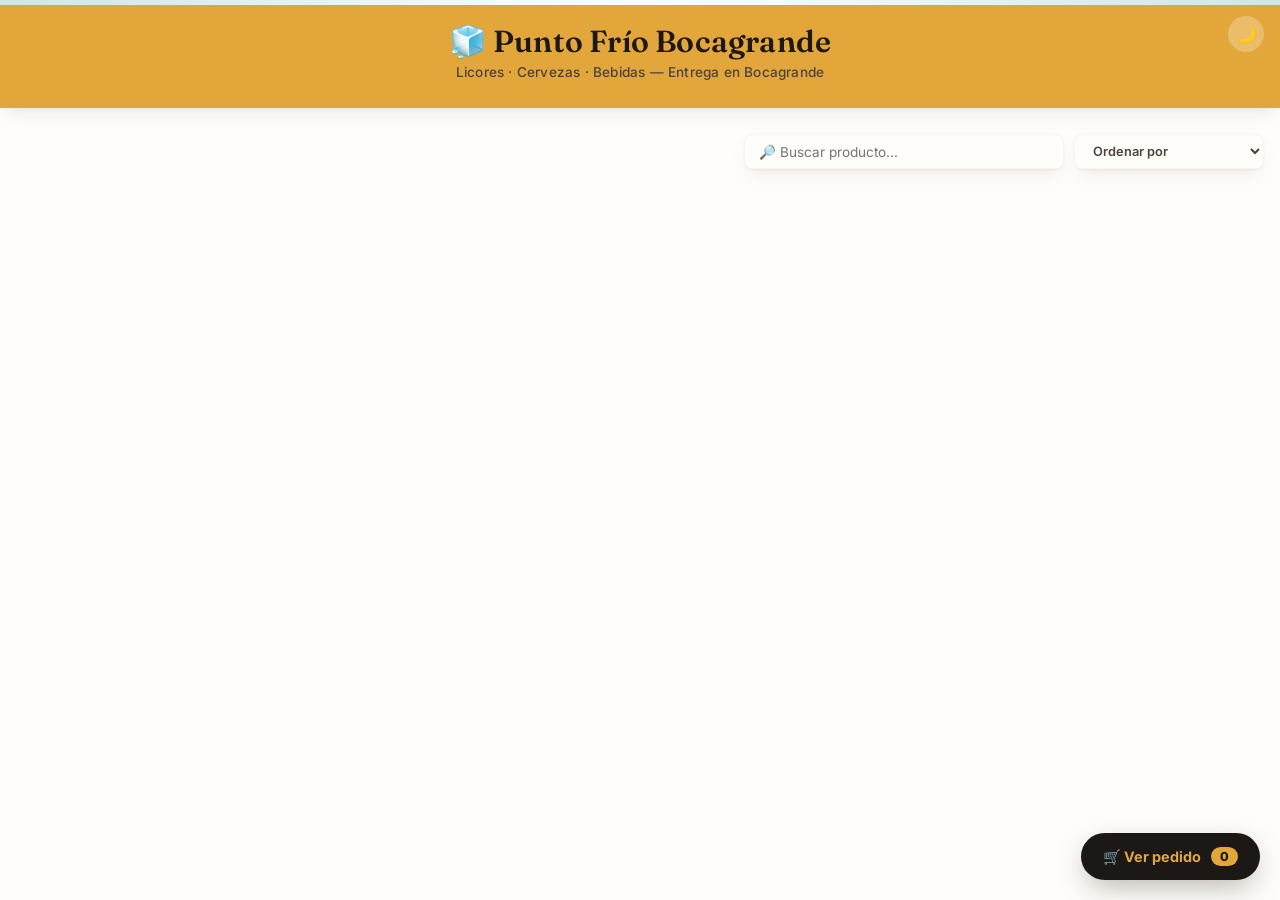
==== index.html @ 254f353a "Enhance pricing calculations for product modes Updated pricing logic to include 'sixpack' mode and a" ====
<!DOCTYPE html>
<html lang="es">
<head>
<meta charset="UTF-8" />
<meta name="viewport" content="width=device-width, initial-scale=1.0" />
<title>Punto Frío Bocagrande — Licores, Cervezas y Bebidas</title>
<link rel="stylesheet" href="css/styles.css" />
<link rel="preconnect" href="https://fonts.googleapis.com">
<link rel="preconnect" href="https://fonts.gstatic.com" crossorigin>
<link href="https://fonts.googleapis.com/css2?family=Fraunces:opsz,wght@9..144,500;9..144,600;9..144,700&family=Inter:wght@400;500;600;700;800&display=swap" rel="stylesheet">
</head>
<body>

<header class="header">
  <button id="btn-tema" class="btn-tema" title="Cambiar a modo oscuro">🌙</button>
  <h1>🧊 Punto Frío Bocagrande</h1>
  <p>Licores · Cervezas · Bebidas — Entrega en Bocagrande</p>
</header>

<div id="banner-tienda" class="banner-tienda oculto-banner"></div>

<nav class="filtros" id="filtros"></nav>

<div class="toolbar-tienda">
  <input type="text" id="buscador-productos" class="buscador-productos" placeholder="🔎 Buscar producto..." />
  <select id="selector-orden">
    <option value="default">Ordenar por</option>
    <option value="precio-asc">Precio: menor a mayor</option>
    <option value="precio-desc">Precio: mayor a menor</option>
  </select>
</div>

<main class="grid-productos" id="grid-productos">
  <!-- Las tarjetas de producto se renderizan aquí en tiempo real -->
</main>

<!-- Botón flotante del carrito -->
<div class="carrito-flotante" id="btn-carrito">
  🛒 Ver pedido
  <span class="badge" id="badge-carrito">0</span>
</div>

<!-- Modal del carrito / checkout -->
<div class="modal-overlay" id="modal-overlay">
  <div class="modal-carrito">
    <button class="btn-cerrar-modal" id="btn-cerrar-modal">✕</button>
    <h2>Tu pedido 🧊</h2>

    <div id="lista-carrito"></div>
    <div class="total-carrito" id="total-carrito">Total: $ 0</div>

    <form class="form-cliente" id="form-cliente">
      <input type="text" id="cliente-nombre" placeholder="Nombre completo" required />
      <input type="text" id="cliente-cedula" placeholder="Cédula o NIT (opcional, recomendado para factura electrónica)" />
      <input type="email" id="cliente-correo" placeholder="Correo electrónico (opcional, recomendado para factura electrónica)" />

      <div class="campo-direccion">
        <input type="text" id="cliente-direccion" placeholder="Dirección / Hotel en Bocagrande" required />
        <button type="button" id="btn-compartir-ubicacion" class="btn-ubicacion">📍 Usar mi ubicación (Google Maps)</button>
        <small id="nota-ubicacion" class="nota-ubicacion"></small>
        <input type="hidden" id="cliente-ubicacion-link" />
      </div>

      <input type="tel" id="cliente-telefono" placeholder="Teléfono (opcional)" />
      <button type="submit" class="btn-whatsapp">📲 Enviar pedido por WhatsApp</button>
    </form>
  </div>
</div>

<!-- Visor de fotos en grande (lightbox) -->
<div class="lightbox-overlay" id="lightbox-overlay">
  <button class="btn-cerrar-lightbox" id="btn-cerrar-lightbox">✕</button>
  <button class="lightbox-nav lightbox-prev" id="lightbox-prev">‹</button>
  <img id="lightbox-img" src="" alt="Foto del producto" />
  <button class="lightbox-nav lightbox-next" id="lightbox-next">›</button>
  <div class="lightbox-dots" id="lightbox-dots"></div>
</div>

<!-- Modal de detalle de producto: fotos + todos los precios/diferencias -->
<div class="modal-overlay-detalle" id="modal-detalle-overlay">
  <div class="modal-detalle-caja">
    <button class="btn-cerrar-modal-detalle" id="btn-cerrar-detalle">✕</button>
    <div id="detalle-producto-contenido"></div>
  </div>
</div>

<script type="module">
import {
  db,
  collection,
  doc,
  onSnapshot,
  generarLinkWhatsApp
} from "./js/theme.js";

/* ⚠️ Reemplaza con el número de WhatsApp real del negocio (formato internacional sin +) */
const NUMERO_WHATSAPP_NEGOCIO = "573177975567";

/* ---------- MODO OSCURO ---------- */
const btnTema = document.getElementById("btn-tema");
function aplicarTema(tema) {
  document.documentElement.setAttribute("data-tema", tema);
  btnTema.textContent = tema === "oscuro" ? "☀️" : "🌙";
  btnTema.title = tema === "oscuro" ? "Cambiar a modo claro" : "Cambiar a modo oscuro";
  localStorage.setItem("pf-tema", tema);
}
aplicarTema(localStorage.getItem("pf-tema") || "claro");
btnTema.addEventListener("click", () => {
  const actual = document.documentElement.getAttribute("data-tema");
  aplicarTema(actual === "oscuro" ? "claro" : "oscuro");
});

const CATEGORIAS = ["Todos", "Licores", "Cervezas Nacionales", "Importadas", "Bebidas", "Hielo"];

let productos = [];       // Cache local de productos desde Firestore
let categoriaActiva = "Todos";
let ordenActivo = "default";
let textoBusqueda = "";
let carrito = [];         // [{key, id, nombre, precio, cantidad, conEnvase}]
let envaseSeleccionado = {}; // { [productoId]: boolean } — elección del cliente antes de agregar
let modoVentaSeleccionado = {}; // { [productoId]: "caja" | "suelta" } — solo aplica si permiteVentaSuelta y mostrarSueltaEnTienda
let imagenActiva = {};       // { [productoId]: indice de la foto que se está mostrando }

const gridEl = document.getElementById("grid-productos");
const filtrosEl = document.getElementById("filtros");
const selectorOrdenEl = document.getElementById("selector-orden");
const buscadorEl = document.getElementById("buscador-productos");
const badgeEl = document.getElementById("badge-carrito");
const modalOverlay = document.getElementById("modal-overlay");
const listaCarritoEl = document.getElementById("lista-carrito");
const totalCarritoEl = document.getElementById("total-carrito");

selectorOrdenEl.addEventListener("change", (e) => {
  ordenActivo = e.target.value;
  renderProductos();
});

let timeoutBusqueda = null;
buscadorEl.addEventListener("input", (e) => {
  clearTimeout(timeoutBusqueda);
  const valor = e.target.value;
  timeoutBusqueda = setTimeout(() => {
    textoBusqueda = valor.trim().toLowerCase();
    renderProductos();
  }, 200);
});

function imagenesDe(p) {
  if (Array.isArray(p.imagenes) && p.imagenes.length) return p.imagenes;
  if (p.imagen) return [p.imagen];
  return [];
}

/**
 * Calcula toda la info de precio para un producto según el modo (caja/sixpack/suelta).
 * El envase solo aplica comprando la caja completa (nunca por six pack ni por unidad suelta).
 */
function calcularPrecioInfo(p, modo) {
  const esCajaProducto = !!p.manejaCaja;
  const modoReal = esCajaProducto ? modo || "caja" : "caja";
  const envaseAplica = !!p.manejaEnvase && modoReal === "caja";

  let precioSin, precioCon;
  if (modoReal === "sixpack") {
    precioSin = Number(p.precioSixpack ?? p.precio) || 0;
    precioCon = precioSin;
  } else if (modoReal === "suelta") {
    precioSin = Number(p.precioUnidadSuelta ?? p.precio) || 0;
    precioCon = precioSin;
  } else {
    precioSin = Number(p.precio) || 0;
    precioCon = envaseAplica ? Number(p.precioConEnvase ?? p.precio) || 0 : precioSin;
  }

  return { modo: modoReal, envaseAplica, precioSin, precioCon };
}

/* ---------- LIGHTBOX (visor de fotos en grande) ---------- */
const lightboxOverlay = document.getElementById("lightbox-overlay");
const lightboxImg = document.getElementById("lightbox-img");
const lightboxDots = document.getElementById("lightbox-dots");
let lightboxImagenes = [];
let lightboxIndex = 0;

function abrirLightbox(imgs, indiceInicial) {
  lightboxImagenes = imgs;
  lightboxIndex = indiceInicial || 0;
  renderLightbox();
  lightboxOverlay.classList.add("abierto");
}

function renderLightbox() {
  lightboxImg.src = lightboxImagenes[lightboxIndex];
  const mostrarNav = lightboxImagenes.length > 1;
  document.getElementById("lightbox-prev").style.display = mostrarNav ? "flex" : "none";
  document.getElementById("lightbox-next").style.display = mostrarNav ? "flex" : "none";
  lightboxDots.innerHTML = mostrarNav
    ? lightboxImagenes
        .map((_, i) => `<span class="dot ${i === lightboxIndex ? "activo" : ""}" data-idx="${i}"></span>`)
        .join("")
    : "";
  lightboxDots.querySelectorAll(".dot").forEach((dot) => {
    dot.addEventListener("click", () => {
      lightboxIndex = Number(dot.dataset.idx);
      renderLightbox();
    });
  });
}

document.getElementById("btn-cerrar-lightbox").addEventListener("click", () => {
  lightboxOverlay.classList.remove("abierto");
});
lightboxOverlay.addEventListener("click", (e) => {
  if (e.target === lightboxOverlay) lightboxOverlay.classList.remove("abierto");
});
document.getElementById("lightbox-prev").addEventListener("click", (e) => {
  e.stopPropagation();
  lightboxIndex = (lightboxIndex - 1 + lightboxImagenes.length) % lightboxImagenes.length;
  renderLightbox();
});
document.getElementById("lightbox-next").addEventListener("click", (e) => {
  e.stopPropagation();
  lightboxIndex = (lightboxIndex + 1) % lightboxImagenes.length;
  renderLightbox();
});
document.addEventListener("keydown", (e) => {
  if (!lightboxOverlay.classList.contains("abierto")) return;
  if (e.key === "Escape") lightboxOverlay.classList.remove("abierto");
  if (e.key === "ArrowLeft") document.getElementById("lightbox-prev").click();
  if (e.key === "ArrowRight") document.getElementById("lightbox-next").click();
});

// Delegado: clic en la imagen de un producto abre el detalle completo (fotos + precios)
gridEl.addEventListener("click", (e) => {
  if (e.target.classList.contains("dot")) return; // los puntos ya cambian de foto por su cuenta
  const wrap = e.target.closest(".imagen-wrap");
  if (!wrap) return;
  abrirDetalleProducto(wrap.dataset.id);
});

/* ---------- RENDER DE FILTROS ---------- */
function renderFiltros() {
  filtrosEl.innerHTML = CATEGORIAS.map(
    (cat) => `<button class="filtro-btn ${cat === categoriaActiva ? "activo" : ""}" data-cat="${cat}">${cat}</button>`
  ).join("");

  filtrosEl.querySelectorAll(".filtro-btn").forEach((btn) => {
    btn.addEventListener("click", () => {
      categoriaActiva = btn.dataset.cat;
      renderFiltros();
      renderProductos();
    });
  });
}

/* ---------- RENDER DE PRODUCTOS (reactivo) ---------- */
function renderProductos() {
  let lista = productos.filter((p) => p.visibleEnTienda !== false);

  if (categoriaActiva !== "Todos") {
    lista = lista.filter((p) => p.categoria === categoriaActiva);
  }

  if (textoBusqueda) {
    lista = lista.filter((p) => (p.nombre || "").toLowerCase().includes(textoBusqueda));
  }

  if (ordenActivo === "precio-asc") {
    lista = [...lista].sort((a, b) => Number(a.precio) - Number(b.precio));
  } else if (ordenActivo === "precio-desc") {
    lista = [...lista].sort((a, b) => Number(b.precio) - Number(a.precio));
  }

  if (lista.length === 0) {
    gridEl.innerHTML = `<p style="grid-column:1/-1;text-align:center;color:#999;padding:30px;">No hay productos en esta categoría.</p>`;
    return;
  }

  gridEl.innerHTML = lista
    .map((p) => {
      const stockUnidades = Number(p.stock) || 0;
      const agotadoTotal = stockUnidades <= 0;
      const conEnvase = !!envaseSeleccionado[p.id];

      const esCajaProducto = !!p.manejaCaja;
      const unidadesPorCaja = Number(p.unidadesPorCaja) || 1;
      const permiteSixpackTienda = esCajaProducto && !!p.manejaSixpack && !!p.mostrarSixpackEnTienda;
      const permiteSueltaTienda = esCajaProducto && !!p.permiteVentaSuelta && !!p.mostrarSueltaEnTienda;
      const opcionesModo = esCajaProducto
        ? [
            { valor: "caja", etiqueta: `Caja completa (${unidadesPorCaja} uds)`, precio: p.precio, factor: unidadesPorCaja },
            permiteSixpackTienda ? { valor: "sixpack", etiqueta: `Six pack (${p.unidadesPorSixpack} uds)`, precio: p.precioSixpack, factor: Number(p.unidadesPorSixpack) || 1 } : null,
            permiteSueltaTienda ? { valor: "suelta", etiqueta: "Unidad suelta", precio: p.precioUnidadSuelta, factor: 1 } : null
          ].filter(Boolean)
        : [];
      const modoActual = esCajaProducto ? (modoVentaSeleccionado[p.id] || "caja") : "caja";
      const factorModoActual = esCajaProducto ? (opcionesModo.find((o) => o.valor === modoActual) || opcionesModo[0]).factor : 1;

      const infoPrecio = calcularPrecioInfo(p, modoActual);
      const precioMostrado = conEnvase ? infoPrecio.precioCon : infoPrecio.precioSin;

      const disponibleModoActual = esCajaProducto ? Math.floor(stockUnidades / factorModoActual) : stockUnidades;
      const sinStockModoActual = disponibleModoActual <= 0 || !tiendaAbierta;

      let stockTexto;
      if (esCajaProducto) {
        const unidadEtiqueta = modoActual === "caja" ? "caja(s)" : modoActual === "sixpack" ? "six(es)" : "unidad(es)";
        stockTexto = disponibleModoActual > 0 ? `Disponibles: ${disponibleModoActual} ${unidadEtiqueta}` : "Sin stock en este modo";
      } else {
        stockTexto = agotadoTotal ? "Sin stock" : `Disponibles: ${p.stock}`;
      }

      const imgs = imagenesDe(p);
      const idxActivo = (imagenActiva[p.id] || 0) % Math.max(imgs.length, 1);
      const imgSrc = imgs.length ? imgs[idxActivo] : "https://placehold.co/300x200/FFF3CD/999999?text=Sin+imagen";

      return `
      <div class="card-producto">
        <div class="imagen-wrap" data-id="${p.id}">
          <img src="${imgSrc}" alt="${p.nombre}" loading="lazy" />
          ${agotadoTotal ? `<span class="badge-agotado">Agotado</span>` : ""}
          ${
            imgs.length > 1
              ? `<div class="galeria-dots">${imgs
                  .map((_, i) => `<span class="dot ${i === idxActivo ? "activo" : ""}" data-idx="${i}"></span>`)
                  .join("")}</div>`
              : ""
          }
        </div>
        <div class="info">
          ${p.mostrarCategoria !== false ? `<span class="categoria">${p.categoria || ""}</span>` : ""}
          <span class="nombre">${p.nombre}</span>
          <span class="precio">${formatCOPLocal(precioMostrado)}</span>
          ${
            opcionesModo.length > 1
              ? `<div class="selector-modo-venta" data-id="${p.id}">
                   ${opcionesModo.map((op) => `<label><input type="radio" name="modo-${p.id}" value="${op.valor}" ${modoActual === op.valor ? "checked" : ""} /> ${op.etiqueta} — ${formatCOPLocal(op.precio)}</label>`).join("")}
                 </div>`
              : (esCajaProducto ? `<span class="categoria" style="color:#1565C0;">Caja x${unidadesPorCaja}</span>` : "")
          }
          ${
            infoPrecio.envaseAplica
              ? `<div class="selector-envase" data-id="${p.id}">
                   <label><input type="radio" name="envase-${p.id}" value="con" ${conEnvase ? "checked" : ""} /> Traigo envase — ${formatCOPLocal(infoPrecio.precioCon)}</label>
                   <label><input type="radio" name="envase-${p.id}" value="sin" ${!conEnvase ? "checked" : ""} /> Sin envase — ${formatCOPLocal(infoPrecio.precioSin)} <span class="nota-envase">(+${formatCOPLocal(Math.max(0, infoPrecio.precioSin - infoPrecio.precioCon))})</span></label>
                 </div>`
              : ""
          }
          <span class="stock-info">${stockTexto}</span>
          <button class="btn-agregar ${sinStockModoActual ? "agotado" : ""}" data-id="${p.id}" ${sinStockModoActual ? "disabled" : ""}>
            ${!tiendaAbierta ? "Cerrado" : sinStockModoActual ? "Agotado" : "Agregar"}
          </button>
        </div>
      </div>`;
    })
    .join("");

  gridEl.querySelectorAll(".imagen-wrap .dot").forEach((dot) => {
    dot.addEventListener("click", (e) => {
      e.stopPropagation();
      const id = dot.closest(".imagen-wrap").dataset.id;
      imagenActiva[id] = Number(dot.dataset.idx);
      renderProductos();
    });
  });

  gridEl.querySelectorAll(".selector-envase").forEach((sel) => {
    sel.querySelectorAll("input[type=radio]").forEach((radio) => {
      radio.addEventListener("change", (e) => {
        envaseSeleccionado[sel.dataset.id] = e.target.value === "con";
        renderProductos();
      });
    });
  });

  gridEl.querySelectorAll(".selector-modo-venta").forEach((sel) => {
    sel.querySelectorAll("input[type=radio]").forEach((radio) => {
      radio.addEventListener("change", (e) => {
        modoVentaSeleccionado[sel.dataset.id] = e.target.value;
        renderProductos();
      });
    });
  });

  gridEl.querySelectorAll(".btn-agregar:not(.agotado)").forEach((btn) => {
    btn.addEventListener("click", () => agregarAlCarrito(btn.dataset.id));
  });
}

function formatCOPLocal(v) {
  return "$ " + (Number(v) || 0).toLocaleString("es-CO");
}

/* ---------- MODAL DE DETALLE DE PRODUCTO ---------- */
const modalDetalleOverlay = document.getElementById("modal-detalle-overlay");
const detalleContenidoEl = document.getElementById("detalle-producto-contenido");

function abrirDetalleProducto(id) {
  renderDetalleProducto(id);
  modalDetalleOverlay.classList.add("abierto");
}

function renderDetalleProducto(id) {
  const p = productos.find((x) => x.id === id);
  if (!p) {
    modalDetalleOverlay.classList.remove("abierto");
    return;
  }

  const stockUnidades = Number(p.stock) || 0;
  const agotadoTotal = stockUnidades <= 0;
  const conEnvase = !!envaseSeleccionado[id];

  const esCajaProducto = !!p.manejaCaja;
  const unidadesPorCaja = Number(p.unidadesPorCaja) || 1;
  const permiteSixpackTienda = esCajaProducto && !!p.manejaSixpack && !!p.mostrarSixpackEnTienda;
  const permiteSueltaTienda = esCajaProducto && !!p.permiteVentaSuelta && !!p.mostrarSueltaEnTienda;
  const opcionesModo = esCajaProducto
    ? [
        { valor: "caja", etiqueta: `Caja completa (${unidadesPorCaja} uds)`, factor: unidadesPorCaja },
        permiteSixpackTienda ? { valor: "sixpack", etiqueta: `Six pack (${p.unidadesPorSixpack} uds)`, factor: Number(p.unidadesPorSixpack) || 1 } : null,
        permiteSueltaTienda ? { valor: "suelta", etiqueta: "Unidad suelta", factor: 1 } : null
      ].filter(Boolean)
    : [];
  const modoActual = esCajaProducto ? (modoVentaSeleccionado[id] || "caja") : "caja";
  const factorModoActual = esCajaProducto ? (opcionesModo.find((o) => o.valor === modoActual) || opcionesModo[0]).factor : 1;

  const infoPrecio = calcularPrecioInfo(p, modoActual);
  const precioMostrado = conEnvase ? infoPrecio.precioCon : infoPrecio.precioSin;

  const disponibleModoActual = esCajaProducto ? Math.floor(stockUnidades / factorModoActual) : stockUnidades;
  const sinStockModoActual = disponibleModoActual <= 0 || !tiendaAbierta;

  // Tabla resumen con TODAS las combinaciones de precio disponibles para este producto
  const filasPrecio = [];
  if (esCajaProducto) {
    const infoCaja = calcularPrecioInfo(p, "caja");
    filasPrecio.push([`Caja completa (${unidadesPorCaja} uds)${infoCaja.envaseAplica ? " — sin envase" : ""}`, infoCaja.precioSin]);
    if (infoCaja.envaseAplica) filasPrecio.push(["Caja completa — trayendo envases", infoCaja.precioCon]);
    if (permiteSixpackTienda) {
      const infoSix = calcularPrecioInfo(p, "sixpack");
      filasPrecio.push([`Six pack (${p.unidadesPorSixpack} uds)`, infoSix.precioSin]);
    }
    if (permiteSueltaTienda) {
      const infoSuelta = calcularPrecioInfo(p, "suelta");
      filasPrecio.push(["Unidad suelta", infoSuelta.precioSin]);
    }
  } else {
    filasPrecio.push([infoPrecio.envaseAplica ? "Sin envase" : "Precio", infoPrecio.precioSin]);
    if (infoPrecio.envaseAplica) filasPrecio.push(["Trayendo envase", infoPrecio.precioCon]);
  }

  const imgs = imagenesDe(p);
  const idxActivo = (imagenActiva[id] || 0) % Math.max(imgs.length, 1);
  const imgSrc = imgs.length ? imgs[idxActivo] : "https://placehold.co/500x350/FFF3CD/999999?text=Sin+imagen";

  detalleContenidoEl.innerHTML = `
    <div class="detalle-imagen-wrap" data-id="${id}">
      <img src="${imgSrc}" alt="${p.nombre}" />
      ${agotadoTotal ? `<span class="badge-agotado">Agotado</span>` : ""}
      ${
        imgs.length > 1
          ? `<div class="galeria-dots">${imgs
              .map((_, i) => `<span class="dot ${i === idxActivo ? "activo" : ""}" data-idx="${i}"></span>`)
              .join("")}</div>`
          : ""
      }
    </div>
    <div class="detalle-info">
      ${p.mostrarCategoria !== false ? `<span class="categoria">${p.categoria || ""}</span>` : ""}
      <h2 class="detalle-nombre">${p.nombre}</h2>
      <span class="precio">${formatCOPLocal(precioMostrado)}</span>

      <table class="tabla-precios-detalle">
        ${filasPrecio.map(([etiqueta, valor]) => `<tr><td>${etiqueta}</td><td>${formatCOPLocal(valor)}</td></tr>`).join("")}
      </table>

      ${
        opcionesModo.length > 1
          ? `<div class="selector-modo-venta" data-id="${id}">
               ${opcionesModo.map((op) => `<label><input type="radio" name="modo-detalle-${id}" value="${op.valor}" ${modoActual === op.valor ? "checked" : ""} /> ${op.etiqueta}</label>`).join("")}
             </div>`
          : ""
      }
      ${
        infoPrecio.envaseAplica
          ? `<div class="selector-envase" data-id="${id}">
               <label><input type="radio" name="envase-detalle-${id}" value="con" ${conEnvase ? "checked" : ""} /> Traigo envase — ${formatCOPLocal(infoPrecio.precioCon)}</label>
               <label><input type="radio" name="envase-detalle-${id}" value="sin" ${!conEnvase ? "checked" : ""} /> Sin envase — ${formatCOPLocal(infoPrecio.precioSin)} <span class="nota-envase">(+${formatCOPLocal(Math.max(0, infoPrecio.precioSin - infoPrecio.precioCon))})</span></label>
             </div>`
          : ""
      }
      <span class="stock-info">${sinStockModoActual ? "Sin stock en este modo" : `Disponibles: ${disponibleModoActual} ${esCajaProducto ? (modoActual === "caja" ? "caja(s)" : modoActual === "sixpack" ? "six(es)" : "unidad(es)") : ""}`}</span>
      <button class="btn-agregar ${sinStockModoActual ? "agotado" : ""}" id="btn-agregar-detalle" data-id="${id}" ${sinStockModoActual ? "disabled" : ""}>
        ${!tiendaAbierta ? "Cerrado" : sinStockModoActual ? "Agotado" : "Agregar al pedido"}
      </button>
    </div>
  `;

  // Fotos: puntos y clic para ampliar (lightbox)
  detalleContenidoEl.querySelectorAll(".galeria-dots .dot").forEach((dot) => {
    dot.addEventListener("click", (e) => {
      e.stopPropagation();
      imagenActiva[id] = Number(dot.dataset.idx);
      renderDetalleProducto(id);
      renderProductos();
    });
  });
  const imgDetalle = detalleContenidoEl.querySelector(".detalle-imagen-wrap img");
  if (imgDetalle && imgs.length) {
    imgDetalle.addEventListener("click", () => abrirLightbox(imgs, idxActivo));
  }

  detalleContenidoEl.querySelectorAll(".selector-modo-venta input[type=radio]").forEach((radio) => {
    radio.addEventListener("change", (e) => {
      modoVentaSeleccionado[id] = e.target.value;
      renderDetalleProducto(id);
      renderProductos();
    });
  });

  detalleContenidoEl.querySelectorAll(".selector-envase input[type=radio]").forEach((radio) => {
    radio.addEventListener("change", (e) => {
      envaseSeleccionado[id] = e.target.value === "con";
      renderDetalleProducto(id);
      renderProductos();
    });
  });

  const btnAgregarDetalle = document.getElementById("btn-agregar-detalle");
  if (btnAgregarDetalle && !btnAgregarDetalle.disabled) {
    btnAgregarDetalle.addEventListener("click", () => {
      agregarAlCarrito(id);
      modalDetalleOverlay.classList.remove("abierto");
    });
  }
}

document.getElementById("btn-cerrar-detalle").addEventListener("click", () => {
  modalDetalleOverlay.classList.remove("abierto");
});
modalDetalleOverlay.addEventListener("click", (e) => {
  if (e.target === modalDetalleOverlay) modalDetalleOverlay.classList.remove("abierto");
});

/* ---------- SUSCRIPCIÓN EN TIEMPO REAL A FIRESTORE ---------- */
onSnapshot(collection(db, "productos"), (snapshot) => {
  productos = snapshot.docs.map((d) => ({ id: d.id, ...d.data() }));
  renderProductos();
  sincronizarCarritoConStock();
});

/* ---------- CONFIGURACIÓN DE LA TIENDA: horario de atención + banner ---------- */
let configTienda = {};
let tiendaAbierta = true;

function horaActualBogota() {
  // Colombia no tiene horario de verano: siempre UTC-5. Usamos la zona horaria explícita
  // para que el horario funcione igual sin importar en qué zona esté el dispositivo del cliente.
  const partes = new Intl.DateTimeFormat("en-GB", {
    timeZone: "America/Bogota",
    hour: "2-digit",
    minute: "2-digit",
    hourCycle: "h23"
  }).formatToParts(new Date());
  const hora = Number(partes.find((p) => p.type === "hour").value);
  const minuto = Number(partes.find((p) => p.type === "minute").value);
  return hora * 60 + minuto;
}

function minutosDesdeTexto(txt) {
  const [h, m] = (txt || "00:00").split(":").map(Number);
  return (h || 0) * 60 + (m || 0);
}

function evaluarEstadoTienda() {
  const bannerEl = document.getElementById("banner-tienda");

  if (configTienda.horarioActivo) {
    const ahora = horaActualBogota();
    const apertura = minutosDesdeTexto(configTienda.horaApertura || "00:00");
    const cierre = minutosDesdeTexto(configTienda.horaCierre || "23:59");
    tiendaAbierta = apertura <= cierre ? ahora >= apertura && ahora < cierre : ahora >= apertura || ahora < cierre;
  } else {
    tiendaAbierta = true;
  }

  if (!tiendaAbierta) {
    bannerEl.className = "banner-tienda banner-cerrado";
    bannerEl.textContent = `🕐 Estamos cerrados en este momento — abrimos a las ${configTienda.horaApertura || ""}`;
  } else if (configTienda.bannerActivo && configTienda.bannerTexto) {
    bannerEl.className = "banner-tienda banner-promo";
    bannerEl.textContent = configTienda.bannerTexto;
  } else {
    bannerEl.className = "banner-tienda oculto-banner";
    bannerEl.textContent = "";
  }

  renderProductos();
}

onSnapshot(doc(db, "config", "tienda"), (snap) => {
  configTienda = snap.exists() ? snap.data() : {};
  evaluarEstadoTienda();
});

// Revisa el horario cada minuto por si cruza la hora de apertura/cierre mientras el cliente navega
setInterval(evaluarEstadoTienda, 60000);

/* Si el stock cambia mientras el producto está en el carrito, ajustamos cantidades */
function sincronizarCarritoConStock() {
  let cambiado = false;

  // El stock siempre se mide en UNIDADES. Cada item consume item.cantidad * factorConsumo unidades reales
  // (factorConsumo = unidadesPorCaja si es caja completa, 1 si es unidad suelta o producto normal).
  const unidadesUsadasPorProducto = {};

  carrito = carrito
    .map((item) => {
      const actual = productos.find((p) => p.id === item.id);
      if (!actual) return item;
      const stockUnidades = Number(actual.stock) || 0;
      if (stockUnidades <= 0) {
        cambiado = true;
        return null;
      }
      const factor = item.factorConsumo || 1;
      const usadoPrevio = unidadesUsadasPorProducto[item.id] || 0;
      const disponibleUnidades = stockUnidades - usadoPrevio;
      const maxCantidad = Math.floor(disponibleUnidades / factor);
      if (item.cantidad > maxCantidad) {
        item.cantidad = Math.max(0, maxCantidad);
        cambiado = true;
      }
      unidadesUsadasPorProducto[item.id] = usadoPrevio + item.cantidad * factor;
      return item.cantidad > 0 ? item : null;
    })
    .filter(Boolean);

  if (cambiado) {
    actualizarBadge();
    renderCarrito();
  }
}

/* ---------- CARRITO ---------- */
function agregarAlCarrito(id) {
  if (!tiendaAbierta) return;
  const producto = productos.find((p) => p.id === id);
  const stockUnidades = Number(producto?.stock) || 0;
  if (!producto || stockUnidades <= 0) return;

  const esCajaProducto = !!producto.manejaCaja;
  const unidadesPorCaja = Number(producto.unidadesPorCaja) || 1;
  const unidadesPorSixpack = Number(producto.unidadesPorSixpack) || 1;
  const modoActual = esCajaProducto ? (modoVentaSeleccionado[id] || "caja") : "caja";
  const factorConsumo = esCajaProducto
    ? modoActual === "caja"
      ? unidadesPorCaja
      : modoActual === "sixpack"
      ? unidadesPorSixpack
      : 1
    : 1;

  const infoPrecio = calcularPrecioInfo(producto, modoActual);
  const conEnvase = infoPrecio.envaseAplica ? !!envaseSeleccionado[id] : false;
  const precioUnit = conEnvase ? infoPrecio.precioCon : infoPrecio.precioSin;

  const key = id + (esCajaProducto ? "_" + infoPrecio.modo : "") + (conEnvase ? "_con" : "_sin");

  const unidadesUsadas = carrito
    .filter((i) => i.id === id)
    .reduce((acc, i) => acc + i.cantidad * (i.factorConsumo || 1), 0);
  if (unidadesUsadas + factorConsumo > stockUnidades) return; // sin stock suficiente

  const existente = carrito.find((i) => i.key === key);
  if (existente) {
    existente.cantidad++;
  } else {
    carrito.push({
      key,
      id,
      nombre: producto.nombre,
      precio: precioUnit,
      cantidad: 1,
      conEnvase: infoPrecio.envaseAplica ? conEnvase : null,
      modo: esCajaProducto ? infoPrecio.modo : null,
      unidadesPorCaja: esCajaProducto ? unidadesPorCaja : null,
      unidadesPorSixpack: esCajaProducto ? unidadesPorSixpack : null,
      factorConsumo
    });
  }
  actualizarBadge();
}

function actualizarBadge() {
  const totalItems = carrito.reduce((acc, i) => acc + i.cantidad, 0);
  badgeEl.textContent = totalItems;
}

function renderCarrito() {
  if (carrito.length === 0) {
    listaCarritoEl.innerHTML = `<div class="vacio-carrito">Tu carrito está vacío 🧊</div>`;
    totalCarritoEl.textContent = "Total: $ 0";
    return;
  }

  listaCarritoEl.innerHTML = carrito
    .map(
      (item) => `
      <div class="item-carrito" data-key="${item.key}">
        <div>
          <strong>${item.nombre}</strong>${
            item.modo === "caja" ? ` <small style="color:#1565C0;">(caja x${item.unidadesPorCaja})</small>` :
            item.modo === "sixpack" ? ` <small style="color:#1565C0;">(six x${item.unidadesPorSixpack})</small>` :
            item.modo === "suelta" ? ` <small style="color:#1565C0;">(unidad suelta)</small>` : ""
          }<br/>
          <small>${formatCOPLocal(item.precio)} c/u</small>
          ${
            item.conEnvase !== null
              ? `<label style="display:flex;align-items:center;gap:5px;font-size:0.75rem;margin-top:4px;cursor:pointer;">
                   <input type="checkbox" class="chk-envase-carrito" data-key="${item.key}" ${item.conEnvase ? "checked" : ""} />
                   Traigo envase
                 </label>`
              : ""
          }
        </div>
        <div class="cantidad-control">
          <button class="restar">−</button>
          <span>${item.cantidad}</span>
          <button class="sumar">+</button>
        </div>
      </div>`
    )
    .join("");

  listaCarritoEl.querySelectorAll(".chk-envase-carrito").forEach((chk) => {
    chk.addEventListener("change", () => {
      const item = carrito.find((i) => i.key === chk.dataset.key);
      if (!item) return;
      const producto = productos.find((p) => p.id === item.id);
      if (!producto) return;

      const infoPrecio = calcularPrecioInfo(producto, item.modo || "caja");
      const nuevoConEnvase = chk.checked;
      const nuevoPrecio = nuevoConEnvase ? infoPrecio.precioCon : infoPrecio.precioSin;
      const nuevaKey = item.id + (item.modo ? "_" + item.modo : "") + (nuevoConEnvase ? "_con" : "_sin");

      const hermana = carrito.find((i) => i.key === nuevaKey && i !== item);
      if (hermana) {
        // Ya existe una línea de este producto+modo con ese envase: se fusionan las cantidades
        hermana.cantidad += item.cantidad;
        carrito = carrito.filter((i) => i !== item);
      } else {
        item.conEnvase = nuevoConEnvase;
        item.precio = nuevoPrecio;
        item.key = nuevaKey;
      }
      actualizarBadge();
      renderCarrito();
    });
  });

  listaCarritoEl.querySelectorAll(".item-carrito").forEach((el) => {
    const key = el.dataset.key;
    el.querySelector(".sumar").addEventListener("click", () => {
      const item = carrito.find((i) => i.key === key);
      const producto = productos.find((p) => p.id === item.id);
      const stockDisponible = Number(producto?.stock) || 0;
      const factor = item.factorConsumo || 1;
      const unidadesUsadas = carrito.filter((i) => i.id === item.id).reduce((acc, i) => acc + i.cantidad * (i.factorConsumo || 1), 0);
      if (item && unidadesUsadas + factor <= stockDisponible) item.cantidad++;
      actualizarBadge();
      renderCarrito();
    });
    el.querySelector(".restar").addEventListener("click", () => {
      const item = carrito.find((i) => i.key === key);
      if (item) item.cantidad--;
      carrito = carrito.filter((i) => i.cantidad > 0);
      actualizarBadge();
      renderCarrito();
    });
  });

  const total = carrito.reduce((acc, i) => acc + i.cantidad * i.precio, 0);
  totalCarritoEl.textContent = "Total: " + formatCOPLocal(total);
}

/* ---------- MODAL ---------- */
document.getElementById("btn-carrito").addEventListener("click", () => {
  renderCarrito();
  modalOverlay.classList.add("abierto");
});
document.getElementById("btn-cerrar-modal").addEventListener("click", () => {
  modalOverlay.classList.remove("abierto");
});
modalOverlay.addEventListener("click", (e) => {
  if (e.target === modalOverlay) modalOverlay.classList.remove("abierto");
});

/* ---------- COMPARTIR UBICACIÓN POR GOOGLE MAPS ---------- */
document.getElementById("btn-compartir-ubicacion").addEventListener("click", () => {
  const nota = document.getElementById("nota-ubicacion");
  if (!navigator.geolocation) {
    nota.textContent = "⚠️ Tu navegador no permite compartir ubicación. Escribe la dirección manualmente.";
    return;
  }
  nota.textContent = "📡 Obteniendo tu ubicación...";
  navigator.geolocation.getCurrentPosition(
    (pos) => {
      const { latitude, longitude } = pos.coords;
      const link = `https://www.google.com/maps?q=${latitude},${longitude}`;
      document.getElementById("cliente-ubicacion-link").value = link;
      nota.innerHTML = `✅ Ubicación lista para enviar — <a href="${link}" target="_blank" rel="noopener">verla en el mapa</a>`;
    },
    () => {
      nota.textContent = "⚠️ No se pudo obtener tu ubicación (revisa los permisos del navegador). Escribe la dirección manualmente.";
    },
    { enableHighAccuracy: true, timeout: 10000 }
  );
});

/* ---------- ENVÍO POR WHATSAPP ---------- */
document.getElementById("form-cliente").addEventListener("submit", (e) => {
  e.preventDefault();
  if (!tiendaAbierta) {
    alert("Lo sentimos, ya estamos cerrados. Vuelve a intentarlo en nuestro horario de atención.");
    return;
  }
  if (carrito.length === 0) {
    alert("Tu carrito está vacío.");
    return;
  }

  const cliente = {
    nombre: document.getElementById("cliente-nombre").value.trim(),
    cedula: document.getElementById("cliente-cedula").value.trim(),
    correo: document.getElementById("cliente-correo").value.trim(),
    direccion: document.getElementById("cliente-direccion").value.trim(),
    ubicacionLink: document.getElementById("cliente-ubicacion-link").value.trim(),
    telefono: document.getElementById("cliente-telefono").value.trim()
  };

  const url = generarLinkWhatsApp(carrito, cliente, NUMERO_WHATSAPP_NEGOCIO);
  window.open(url, "_blank");

  // Limpiar carrito y formulario después de enviar
  carrito = [];
  actualizarBadge();
  renderCarrito();
  document.getElementById("cliente-ubicacion-link").value = "";
  document.getElementById("nota-ubicacion").textContent = "";
  modalOverlay.classList.remove("abierto");
});

/* ---------- INICIO ---------- */
renderFiltros();
</script>
</body>
</html>
---- css/styles.css ----
/* =============================================================
   styles.css — Tienda pública Punto Frío Bocagrande
   Concepto: "Frost & Citrus" — cálido y tropical, ejecutado con
   disciplina: acento ámbar sobre base crema, toques de "frío"
   (líneas y fondos helados) para anclar la identidad del negocio.
   ============================================================= */

:root {
  /* Paleta */
  --ink: #1B1815;
  --ink-soft: #4A443E;
  --slate: #7A736A;
  --paper: #FFFDF9;
  --paper-alt: #FBF6EC;
  --amber: #E2A63B;
  --amber-deep: #B8791E;
  --amber-pale: #FBEBD0;
  --frost: #EAF5F5;
  --frost-line: #CFE6E6;
  --danger: #C0392B;
  --whatsapp: #25D366;

  /* Espaciado y forma */
  --radio-sm: 8px;
  --radio-md: 12px;
  --radio-lg: 18px;
  --sombra-card: 0 1px 2px rgba(27,24,21,0.04), 0 8px 20px -6px rgba(27,24,21,0.10);
  --sombra-flotante: 0 10px 30px -6px rgba(27,24,21,0.35);

  --fuente-display: "Fraunces", "Georgia", serif;
  --fuente: "Inter", "Segoe UI", sans-serif;
  --chip-oscuro: #1B1815; /* fija a propósito: botones/chips oscuros no se invierten con el tema */
}

/* ---------- MODO OSCURO ---------- */
[data-tema="oscuro"] {
  --ink: #F1EEE7;
  --ink-soft: #C9C2B4;
  --slate: #948C7F;
  --paper: #161310;
  --paper-alt: #211D17;
  --amber: #E2A63B;
  --amber-deep: #F0B85A;
  --amber-pale: #3A2E17;
  --frost: #172420;
  --frost-line: #24322D;
  --danger: #E5695C;
  --sombra-card: 0 1px 2px rgba(0,0,0,0.3), 0 8px 20px -6px rgba(0,0,0,0.5);
  --sombra-flotante: 0 10px 30px -6px rgba(0,0,0,0.6);
}

body, .header, .card-producto, .modal-carrito, .modal-detalle-caja, .lightbox-overlay img {
  transition: background-color 0.2s ease, color 0.2s ease, border-color 0.2s ease;
}

.btn-tema {
  position: absolute;
  top: 16px;
  right: 16px;
  background: rgba(255,255,255,0.25);
  border: none;
  width: 36px;
  height: 36px;
  border-radius: 50%;
  font-size: 1.1rem;
  cursor: pointer;
  z-index: 5;
}
.btn-tema:hover { background: rgba(255,255,255,0.4); }

* { box-sizing: border-box; margin: 0; padding: 0; }

*:focus-visible {
  outline: 2px solid var(--amber-deep);
  outline-offset: 2px;
}

@media (prefers-reduced-motion: reduce) {
  *, *::before, *::after { animation-duration: 0.001ms !important; transition-duration: 0.001ms !important; }
}

body {
  font-family: var(--fuente);
  background: var(--paper);
  color: var(--ink);
  min-height: 100vh;
  padding-bottom: 96px; /* espacio para el botón flotante del carrito */
  -webkit-font-smoothing: antialiased;
}

/* ---------- HEADER ---------- */
.header {
  position: relative;
  background: var(--amber);
  padding: 22px 20px 28px;
  text-align: center;
  color: var(--ink);
  box-shadow: var(--sombra-card);
  position: sticky;
  top: 0;
  z-index: 50;
  overflow: hidden;
}

/* Franja "helada" — el detalle de marca que ancla el nombre "Punto Frío" */
.header::before {
  content: "";
  position: absolute;
  top: 0; left: 0; right: 0;
  height: 5px;
  background: linear-gradient(90deg, var(--frost-line), #fff, var(--frost-line));
}

.header h1 {
  font-family: var(--fuente-display);
  font-size: 1.9rem;
  font-weight: 600;
  letter-spacing: 0.2px;
  position: relative;
}

.header p {
  font-size: 0.85rem;
  color: var(--ink-soft);
  margin-top: 4px;
  font-weight: 500;
  letter-spacing: 0.2px;
}

/* ---------- FILTROS DE CATEGORÍA ---------- */
.filtros {
  display: flex;
  gap: 8px;
  overflow-x: auto;
  padding: 16px 16px 10px;
  scrollbar-width: none;
}
.filtros::-webkit-scrollbar { display: none; }

.filtro-btn {
  flex: none;
  padding: 8px 16px;
  border-radius: 999px;
  border: 1.5px solid var(--amber-deep);
  background: var(--paper);
  color: var(--ink-soft);
  font-weight: 600;
  font-size: 0.82rem;
  cursor: pointer;
  transition: background 0.15s ease, color 0.15s ease, border-color 0.15s ease;
  white-space: nowrap;
}

.filtro-btn.activo,
.filtro-btn:hover {
  background: var(--chip-oscuro);
  color: var(--amber);
  border-color: var(--chip-oscuro);
}

/* ---------- BARRA DE ORDEN Y BÚSQUEDA ---------- */
.toolbar-tienda {
  display: flex;
  gap: 10px;
  justify-content: flex-end;
  flex-wrap: wrap;
  padding: 0 16px 10px;
}

.buscador-productos {
  flex: 1 1 220px;
  max-width: 320px;
  padding: 8px 14px;
  border-radius: var(--radio-sm);
  border: 1.5px solid var(--paper-alt);
  background: var(--paper);
  color: var(--ink);
  font-family: var(--fuente);
  font-size: 0.85rem;
  box-shadow: var(--sombra-card);
}
.buscador-productos:focus { outline: none; border-color: var(--amber-deep); }

/* ---------- BANNER: cerrado / promoción ---------- */
.banner-tienda {
  text-align: center;
  padding: 10px 16px;
  font-weight: 700;
  font-size: 0.88rem;
}
.banner-tienda.oculto-banner { display: none; }
.banner-cerrado { background: var(--danger); color: #fff; }
.banner-promo { background: var(--chip-oscuro); color: var(--amber); }

.toolbar-tienda select {
  padding: 8px 14px;
  border-radius: var(--radio-sm);
  border: 1.5px solid var(--paper-alt);
  background: var(--paper);
  color: var(--ink-soft);
  font-weight: 600;
  font-size: 0.8rem;
  font-family: var(--fuente);
  cursor: pointer;
  box-shadow: var(--sombra-card);
}
.toolbar-tienda select:focus { outline: none; border-color: var(--amber-deep); }

/* ---------- GRID DE PRODUCTOS ---------- */
.grid-productos {
  display: grid;
  grid-template-columns: repeat(2, 1fr);
  gap: 14px;
  padding: 6px 16px 24px;
}

@media (min-width: 560px) { .grid-productos { grid-template-columns: repeat(3, 1fr); gap: 18px; padding: 8px 20px 28px; } }
@media (min-width: 900px) { .grid-productos { grid-template-columns: repeat(4, 1fr); } }
@media (min-width: 1200px) { .grid-productos { grid-template-columns: repeat(5, 1fr); max-width: 1400px; margin: 0 auto; } }

.card-producto {
  background: var(--paper);
  border-radius: var(--radio-lg);
  box-shadow: var(--sombra-card);
  overflow: hidden;
  display: flex;
  flex-direction: column;
  transition: transform 0.18s ease, box-shadow 0.18s ease;
  border: 1px solid rgba(27,24,21,0.05);
}
.card-producto:hover {
  transform: translateY(-3px);
  box-shadow: 0 1px 2px rgba(27,24,21,0.05), 0 16px 30px -8px rgba(184,121,30,0.28);
}

.imagen-wrap { position: relative; background: var(--frost); aspect-ratio: 4 / 3; cursor: pointer; }

.card-producto img {
  width: 100%;
  height: 100%;
  object-fit: cover;
  display: block;
}

/* ---------- LIGHTBOX (visor de fotos en grande) ---------- */
.lightbox-overlay {
  position: fixed;
  inset: 0;
  background: rgba(15,13,11,0.92);
  display: none;
  align-items: center;
  justify-content: center;
  z-index: 200;
  padding: 40px 16px;
}
.lightbox-overlay.abierto { display: flex; }

.lightbox-overlay img {
  max-width: 100%;
  max-height: 80vh;
  border-radius: var(--radio-md);
  object-fit: contain;
  box-shadow: 0 30px 60px -15px rgba(0,0,0,0.6);
}

.btn-cerrar-lightbox {
  position: absolute;
  top: 18px;
  right: 20px;
  background: rgba(255,255,255,0.12);
  border: none;
  color: #fff;
  width: 38px;
  height: 38px;
  border-radius: 50%;
  font-size: 1.1rem;
  cursor: pointer;
}
.btn-cerrar-lightbox:hover { background: rgba(255,255,255,0.22); }

.lightbox-nav {
  position: absolute;
  top: 50%;
  transform: translateY(-50%);
  background: rgba(255,255,255,0.12);
  border: none;
  color: #fff;
  width: 44px;
  height: 44px;
  border-radius: 50%;
  font-size: 1.6rem;
  cursor: pointer;
  align-items: center;
  justify-content: center;
}
.lightbox-nav:hover { background: rgba(255,255,255,0.22); }
.lightbox-prev { left: 12px; }
.lightbox-next { right: 12px; }

.lightbox-dots {
  position: absolute;
  bottom: 18px;
  left: 0;
  right: 0;
  display: flex;
  justify-content: center;
  gap: 7px;
}
.lightbox-dots .dot {
  width: 8px;
  height: 8px;
  border-radius: 50%;
  background: rgba(255,255,255,0.4);
  cursor: pointer;
}
.lightbox-dots .dot.activo { background: var(--amber); }

.badge-agotado {
  position: absolute;
  top: 8px;
  right: 8px;
  background: var(--danger);
  color: #fff;
  font-size: 0.62rem;
  font-weight: 700;
  padding: 3px 9px;
  border-radius: 999px;
  text-transform: uppercase;
  letter-spacing: 0.03em;
}

.galeria-dots {
  position: absolute;
  bottom: 7px;
  left: 0;
  right: 0;
  display: flex;
  justify-content: center;
  gap: 5px;
}
.galeria-dots .dot {
  width: 6px;
  height: 6px;
  border-radius: 50%;
  background: rgba(255,255,255,0.8);
  border: 1px solid rgba(27,24,21,0.15);
  cursor: pointer;
}
.galeria-dots .dot.activo { background: var(--amber-deep); border-color: var(--amber-deep); }

.card-producto .info {
  padding: 12px 13px 14px;
  display: flex;
  flex-direction: column;
  gap: 5px;
  flex: 1;
}

.card-producto .nombre {
  font-weight: 700;
  font-size: 0.92rem;
  line-height: 1.25;
  color: var(--ink);
}

.card-producto .categoria {
  font-size: 0.66rem;
  color: var(--amber-deep);
  font-weight: 700;
  text-transform: uppercase;
  letter-spacing: 0.05em;
}

.card-producto .precio {
  font-family: var(--fuente-display);
  font-variant-numeric: tabular-nums;
  font-size: 1.15rem;
  font-weight: 600;
  color: var(--ink);
  margin-top: auto;
  padding-top: 2px;
  border-top: 2px solid var(--amber-pale);
  display: inline-block;
}

.card-producto .stock-info {
  font-size: 0.68rem;
  color: var(--slate);
}

.selector-envase, .selector-modo-venta {
  display: flex;
  flex-direction: column;
  gap: 3px;
  margin: 2px 0;
  font-size: 0.7rem;
  color: var(--ink-soft);
  background: var(--frost);
  border: 1px solid var(--frost-line);
  border-radius: var(--radio-sm);
  padding: 6px 8px;
}
.selector-envase label, .selector-modo-venta label {
  display: flex;
  align-items: center;
  gap: 5px;
  cursor: pointer;
}
.selector-envase input[type="radio"], .selector-modo-venta input[type="radio"] {
  width: auto;
  accent-color: var(--amber-deep);
}

.nota-envase {
  color: var(--danger);
  font-weight: 700;
}

/* ---------- MODAL DE DETALLE DE PRODUCTO ---------- */
.modal-overlay-detalle {
  position: fixed;
  inset: 0;
  background: rgba(27,24,21,0.6);
  display: none;
  align-items: center;
  justify-content: center;
  z-index: 210;
  padding: 20px 16px;
}
.modal-overlay-detalle.abierto { display: flex; }

.modal-detalle-caja {
  background: var(--paper);
  width: 100%;
  max-width: 640px;
  max-height: 90vh;
  overflow-y: auto;
  border-radius: var(--radio-lg);
  position: relative;
  box-shadow: 0 30px 60px -15px rgba(0,0,0,0.5);
  display: flex;
  flex-direction: column;
}
@media (min-width: 620px) {
  .modal-detalle-caja { flex-direction: row; }
}

.btn-cerrar-modal-detalle {
  position: absolute;
  top: 12px;
  right: 12px;
  background: rgba(255,255,255,0.9);
  border: none;
  color: var(--ink);
  width: 34px;
  height: 34px;
  border-radius: 50%;
  font-size: 1.1rem;
  cursor: pointer;
  z-index: 2;
}

.detalle-imagen-wrap {
  position: relative;
  background: var(--frost);
  flex: 0 0 auto;
  aspect-ratio: 4 / 3;
  cursor: zoom-in;
}
@media (min-width: 620px) {
  .detalle-imagen-wrap { flex: 0 0 46%; aspect-ratio: auto; border-radius: var(--radio-lg) 0 0 var(--radio-lg); }
}
.detalle-imagen-wrap img { width: 100%; height: 100%; object-fit: cover; display: block; }

.detalle-info {
  padding: 22px 22px 26px;
  display: flex;
  flex-direction: column;
  gap: 8px;
  flex: 1;
}

.detalle-nombre {
  font-family: var(--fuente-display);
  font-size: 1.35rem;
  font-weight: 600;
  color: var(--ink);
  margin-bottom: 2px;
}

.tabla-precios-detalle {
  width: 100%;
  border-collapse: collapse;
  margin: 6px 0 4px;
  font-size: 0.85rem;
}
.tabla-precios-detalle td {
  padding: 6px 0;
  border-bottom: 1px solid var(--paper-alt);
}
.tabla-precios-detalle td:last-child {
  text-align: right;
  font-weight: 700;
  font-variant-numeric: tabular-nums;
}

.btn-agregar {
  margin-top: 6px;
  border: none;
  border-radius: var(--radio-sm);
  padding: 10px 0;
  background: var(--chip-oscuro);
  color: var(--amber);
  font-weight: 700;
  font-size: 0.84rem;
  cursor: pointer;
  transition: background 0.15s ease, color 0.15s ease;
}
.btn-agregar:hover { background: var(--amber-deep); color: #fff; }

.btn-agregar.agotado {
  background: #F1EDE5;
  color: var(--slate);
  cursor: not-allowed;
}

/* ---------- BOTÓN FLOTANTE CARRITO ---------- */
.carrito-flotante {
  position: fixed;
  bottom: 20px;
  right: 20px;
  background: var(--chip-oscuro);
  color: var(--amber);
  border-radius: 999px;
  padding: 14px 22px;
  display: flex;
  align-items: center;
  gap: 10px;
  font-weight: 700;
  font-size: 0.9rem;
  box-shadow: var(--sombra-flotante);
  cursor: pointer;
  z-index: 60;
  transition: transform 0.15s ease;
}
.carrito-flotante:hover { transform: translateY(-2px); }

.carrito-flotante .badge {
  background: var(--amber);
  color: var(--ink);
  border-radius: 999px;
  padding: 2px 9px;
  font-size: 0.78rem;
  font-weight: 800;
}

/* ---------- MODAL CARRITO / CHECKOUT ---------- */
.modal-overlay {
  position: fixed;
  inset: 0;
  background: rgba(27,24,21,0.55);
  display: none;
  align-items: flex-end;
  justify-content: center;
  z-index: 100;
}
.modal-overlay.abierto { display: flex; }

.modal-carrito {
  position: relative;
  background: var(--paper);
  width: 100%;
  max-width: 480px;
  border-radius: 22px 22px 0 0;
  padding: 26px 20px 20px;
  max-height: 88vh;
  overflow-y: auto;
  animation: subir 0.22s ease;
}

.modal-carrito::before {
  content: "";
  position: absolute;
  top: 10px;
  left: 50%;
  transform: translateX(-50%);
  width: 42px;
  height: 4px;
  border-radius: 999px;
  background: var(--paper-alt);
}

@keyframes subir { from { transform: translateY(24px); opacity: 0; } to { transform: translateY(0); opacity: 1; } }

.modal-carrito h2 {
  font-family: var(--fuente-display);
  color: var(--ink);
  margin-bottom: 14px;
  font-size: 1.25rem;
  font-weight: 600;
}

.item-carrito {
  display: flex;
  justify-content: space-between;
  align-items: center;
  padding: 11px 0;
  border-bottom: 1px solid var(--paper-alt);
}

.item-carrito .cantidad-control { display: flex; align-items: center; gap: 10px; }

.item-carrito button {
  background: var(--frost);
  border: 1px solid var(--frost-line);
  width: 27px;
  height: 27px;
  border-radius: 50%;
  font-weight: 700;
  color: var(--ink);
  cursor: pointer;
}

.form-cliente input,
.form-cliente textarea {
  width: 100%;
  padding: 11px 13px;
  margin-top: 9px;
  border-radius: var(--radio-sm);
  border: 1.5px solid #E7E1D6;
  font-family: var(--fuente);
  font-size: 0.92rem;
  background: var(--paper);
  color: var(--ink);
}
.form-cliente input:focus,
.form-cliente textarea:focus {
  outline: none;
  border-color: var(--amber-deep);
}

.campo-direccion { margin-top: 9px; }
.campo-direccion input { margin-top: 0; }

.btn-ubicacion {
  width: 100%;
  margin-top: 7px;
  padding: 9px 12px;
  border-radius: var(--radio-sm);
  border: 1.5px dashed var(--amber-deep);
  background: var(--frost);
  color: var(--ink-soft);
  font-weight: 600;
  font-size: 0.82rem;
  cursor: pointer;
  transition: background 0.15s ease;
}
.btn-ubicacion:hover { background: var(--amber-pale); }

.nota-ubicacion {
  display: block;
  margin-top: 5px;
  font-size: 0.75rem;
  color: var(--slate);
}
.nota-ubicacion a { color: var(--amber-deep); font-weight: 700; }

.total-carrito {
  font-family: var(--fuente-display);
  font-variant-numeric: tabular-nums;
  font-size: 1.35rem;
  font-weight: 600;
  text-align: right;
  margin: 16px 0;
  color: var(--ink);
}

.btn-whatsapp {
  width: 100%;
  background: var(--whatsapp);
  color: #fff;
  border: none;
  padding: 15px;
  border-radius: var(--radio-sm);
  font-weight: 800;
  font-size: 0.98rem;
  cursor: pointer;
  display: flex;
  align-items: center;
  justify-content: center;
  gap: 8px;
  transition: filter 0.15s ease;
}
.btn-whatsapp:hover { filter: brightness(0.94); }

.btn-cerrar-modal {
  background: none;
  border: none;
  font-size: 1.3rem;
  float: right;
  cursor: pointer;
  color: var(--slate);
}

.vacio-carrito {
  text-align: center;
  padding: 34px 10px;
  color: var(--slate);
  font-size: 0.9rem;
}
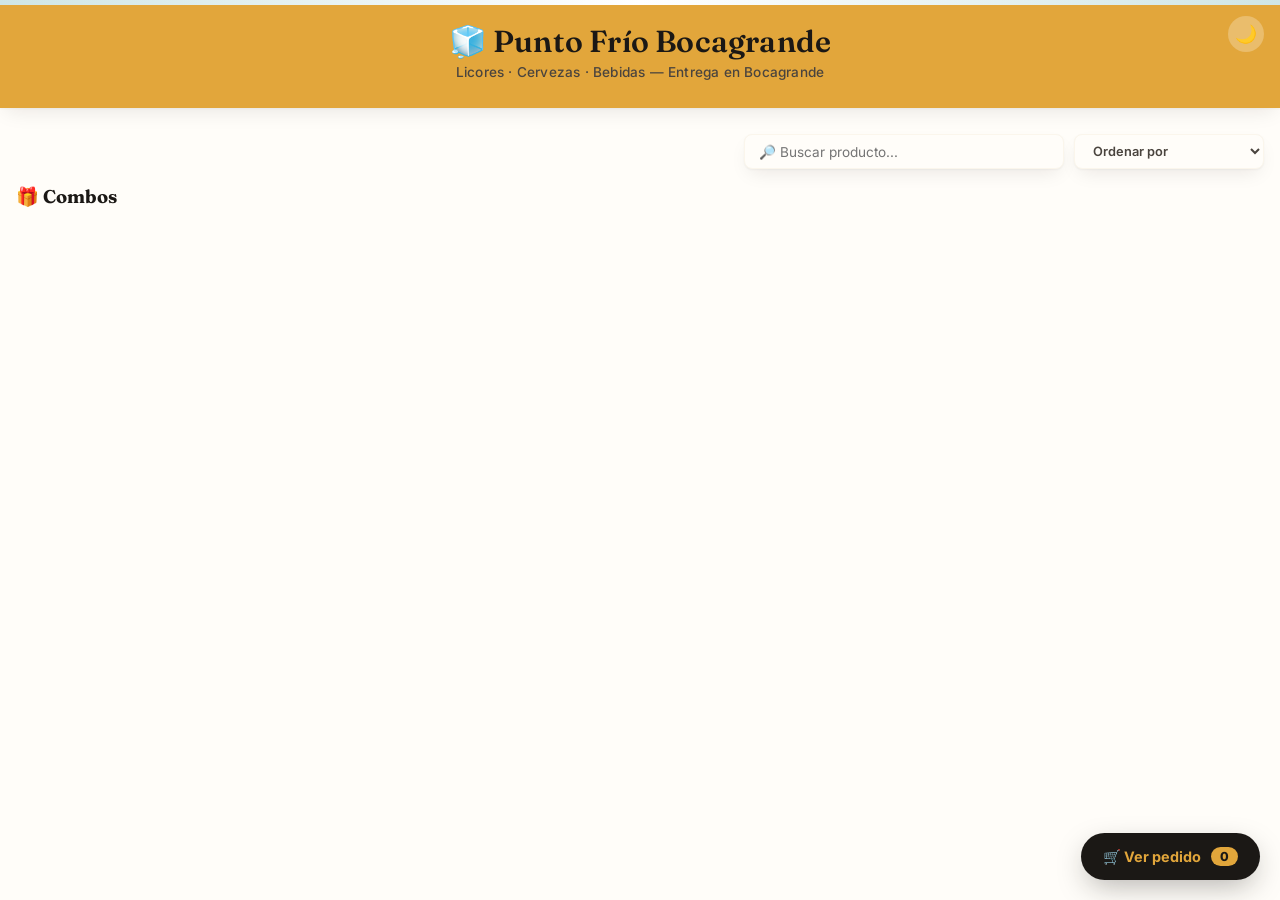
==== commit 30c5cc01: "Add combos section and payment methods display" ====
--- a/index.html
+++ b/index.html
@@ -8,6 +8,7 @@
 <link rel="preconnect" href="https://fonts.googleapis.com">
 <link rel="preconnect" href="https://fonts.gstatic.com" crossorigin>
 <link href="https://fonts.googleapis.com/css2?family=Fraunces:opsz,wght@9..144,500;9..144,600;9..144,700&family=Inter:wght@400;500;600;700;800&display=swap" rel="stylesheet">
+<link href="https://fonts.googleapis.com/css2?family=Baloo+2:wght@600;700;800&family=Work+Sans:wght@400;500;600&family=Alfa+Slab+One&family=Archivo+Black&family=Sora:wght@500;600;700;800&display=swap" rel="stylesheet">
 </head>
 <body>
 
@@ -30,6 +31,11 @@
   </select>
 </div>
 
+<section id="seccion-combos" class="oculto-banner" style="padding:6px 16px 4px;">
+  <h2 style="font-family:var(--fuente-display);font-size:1.15rem;margin-bottom:10px;">🎁 Combos</h2>
+  <div class="grid-productos" id="grid-combos" style="padding:0;"></div>
+</section>
+
 <main class="grid-productos" id="grid-productos">
   <!-- Las tarjetas de producto se renderizan aquí en tiempo real -->
 </main>
@@ -47,6 +53,7 @@
     <h2>Tu pedido 🧊</h2>
 
     <div id="lista-carrito"></div>
+    <div id="medios-pago-tienda" class="medios-pago-tienda oculto-banner"></div>
     <div class="total-carrito" id="total-carrito">Total: $ 0</div>
 
     <form class="form-cliente" id="form-cliente">
@@ -89,6 +96,8 @@
   db,
   collection,
   doc,
+  query,
+  orderBy,
   onSnapshot,
   generarLinkWhatsApp
 } from "./js/theme.js";
@@ -110,7 +119,12 @@
   aplicarTema(actual === "oscuro" ? "claro" : "oscuro");
 });
 
-const CATEGORIAS = ["Todos", "Licores", "Cervezas Nacionales", "Importadas", "Bebidas", "Hielo"];
+/* ---------- ESTILO VISUAL (Configuración → Diseño en el admin) ---------- */
+function aplicarEstiloVisual(estilo) {
+  document.documentElement.setAttribute("data-estilo", estilo || "clasico");
+}
+
+let categorias = ["Todos"]; // se llena en tiempo real desde Firestore (colección "categorias")
 
 let productos = [];       // Cache local de productos desde Firestore
 let categoriaActiva = "Todos";
@@ -240,7 +254,7 @@
 
 /* ---------- RENDER DE FILTROS ---------- */
 function renderFiltros() {
-  filtrosEl.innerHTML = CATEGORIAS.map(
+  filtrosEl.innerHTML = categorias.map(
     (cat) => `<button class="filtro-btn ${cat === categoriaActiva ? "activo" : ""}" data-cat="${cat}">${cat}</button>`
   ).join("");
 
@@ -387,6 +401,46 @@
   });
 }
 
+function renderCombosTienda() {
+  const seccion = document.getElementById("seccion-combos");
+  const grid = document.getElementById("grid-combos");
+  const visibles = combos.filter((c) => c.activo !== false);
+
+  if (!visibles.length) {
+    seccion.classList.add("oculto-banner");
+    grid.innerHTML = "";
+    return;
+  }
+  seccion.classList.remove("oculto-banner");
+
+  grid.innerHTML = visibles
+    .map((c) => {
+      const max = maxComboDisponible(c);
+      const agotado = max <= 0 || !tiendaAbierta;
+      return `
+      <div class="card-producto">
+        <div class="imagen-wrap">
+          <img src="${c.imagen || "https://placehold.co/300x200/FFF3CD/999999?text=Combo"}" alt="${c.nombre}" loading="lazy" />
+          ${agotado && tiendaAbierta ? `<span class="badge-agotado">Agotado</span>` : ""}
+        </div>
+        <div class="info">
+          <span class="categoria">Combo</span>
+          <span class="nombre">${c.nombre}</span>
+          ${c.descripcion ? `<small style="color:var(--slate);">${c.descripcion}</small>` : ""}
+          <span class="precio">${formatCOPLocal(c.precio)}</span>
+          <button class="btn-agregar ${agotado ? "agotado" : ""}" data-combo-id="${c.id}" ${agotado ? "disabled" : ""}>
+            ${!tiendaAbierta ? "Cerrado" : agotado ? "Agotado" : "Agregar"}
+          </button>
+        </div>
+      </div>`;
+    })
+    .join("");
+
+  grid.querySelectorAll(".btn-agregar:not(.agotado)").forEach((btn) => {
+    btn.addEventListener("click", () => agregarComboAlCarrito(btn.dataset.comboId));
+  });
+}
+
 function formatCOPLocal(v) {
   return "$ " + (Number(v) || 0).toLocaleString("es-CO");
 }
@@ -547,7 +601,20 @@
 onSnapshot(collection(db, "productos"), (snapshot) => {
   productos = snapshot.docs.map((d) => ({ id: d.id, ...d.data() }));
   renderProductos();
+  renderCombosTienda();
   sincronizarCarritoConStock();
+});
+
+let combos = [];
+onSnapshot(collection(db, "combos"), (snapshot) => {
+  combos = snapshot.docs.map((d) => ({ id: d.id, ...d.data() }));
+  renderCombosTienda();
+});
+
+onSnapshot(query(collection(db, "categorias"), orderBy("orden")), (snapshot) => {
+  categorias = ["Todos", ...snapshot.docs.map((d) => d.data().nombre)];
+  renderFiltros();
+  renderProductos();
 });
 
 /* ---------- CONFIGURACIÓN DE LA TIENDA: horario de atención + banner ---------- */
@@ -597,12 +664,29 @@
   }
 
   renderProductos();
+  renderCombosTienda();
 }
 
 onSnapshot(doc(db, "config", "tienda"), (snap) => {
   configTienda = snap.exists() ? snap.data() : {};
+  aplicarEstiloVisual(configTienda.estiloVisual || "clasico");
+  renderMediosPagoTienda();
   evaluarEstadoTienda();
 });
+
+function renderMediosPagoTienda() {
+  const cont = document.getElementById("medios-pago-tienda");
+  const medios = configTienda.mediosPago || [];
+  if (!medios.length) {
+    cont.className = "medios-pago-tienda oculto-banner";
+    cont.innerHTML = "";
+    return;
+  }
+  cont.className = "medios-pago-tienda";
+  cont.innerHTML =
+    `<strong>Medios de pago:</strong> ` +
+    medios.map((m) => `${m.nombre}${m.dato ? ` (${m.dato})` : ""}`).join(" · ");
+}
 
 // Revisa el horario cada minuto por si cruza la hora de apertura/cierre mientras el cliente navega
 setInterval(evaluarEstadoTienda, 60000);
@@ -644,6 +728,44 @@
 }
 
 /* ---------- CARRITO ---------- */
+function maxComboDisponible(combo) {
+  if (!combo.componentes || !combo.componentes.length) return 0;
+  return Math.min(
+    ...combo.componentes.map((c) => {
+      const prod = productos.find((p) => p.id === c.productoId);
+      if (!prod) return 0;
+      return Math.floor((Number(prod.stock) || 0) / c.cantidad);
+    })
+  );
+}
+
+function agregarComboAlCarrito(idCombo) {
+  if (!tiendaAbierta) return;
+  const combo = combos.find((c) => c.id === idCombo);
+  if (!combo) return;
+  const key = "combo_" + idCombo;
+  const max = maxComboDisponible(combo);
+  const yaEnCarrito = carrito.find((i) => i.key === key);
+  if ((yaEnCarrito ? yaEnCarrito.cantidad : 0) + 1 > max) return;
+
+  if (yaEnCarrito) {
+    yaEnCarrito.cantidad++;
+  } else {
+    carrito.push({
+      key,
+      id: idCombo,
+      esCombo: true,
+      nombre: combo.nombre,
+      precio: combo.precio,
+      cantidad: 1,
+      conEnvase: null,
+      modo: null
+    });
+  }
+  actualizarBadge();
+  renderCarrito();
+}
+
 function agregarAlCarrito(id) {
   if (!tiendaAbierta) return;
   const producto = productos.find((p) => p.id === id);
@@ -765,11 +887,19 @@
     const key = el.dataset.key;
     el.querySelector(".sumar").addEventListener("click", () => {
       const item = carrito.find((i) => i.key === key);
+      if (!item) return;
+      if (item.esCombo) {
+        const combo = combos.find((c) => c.id === item.id);
+        if (combo && item.cantidad + 1 <= maxComboDisponible(combo)) item.cantidad++;
+        actualizarBadge();
+        renderCarrito();
+        return;
+      }
       const producto = productos.find((p) => p.id === item.id);
       const stockDisponible = Number(producto?.stock) || 0;
       const factor = item.factorConsumo || 1;
       const unidadesUsadas = carrito.filter((i) => i.id === item.id).reduce((acc, i) => acc + i.cantidad * (i.factorConsumo || 1), 0);
-      if (item && unidadesUsadas + factor <= stockDisponible) item.cantidad++;
+      if (unidadesUsadas + factor <= stockDisponible) item.cantidad++;
       actualizarBadge();
       renderCarrito();
     });
--- a/css/styles.css
+++ b/css/styles.css
@@ -49,6 +49,137 @@
   --sombra-flotante: 0 10px 30px -6px rgba(0,0,0,0.6);
 }
 
+/* =============================================================
+   ESTILOS VISUALES SELECCIONABLES (Configuración → Diseño)
+   El "modo oscuro" de arriba sigue existiendo pero solo se ofrece
+   sobre el estilo "clasico" (Frost & Citrus). Los demás ya tienen
+   personalidad propia y el botón de luna/sol se oculta para ellos.
+   ============================================================= */
+html[data-estilo]:not([data-estilo="clasico"]) .btn-tema { display: none; }
+
+/* ---------- ESTILO "NEVERA": frío, redondeado, juguetón ---------- */
+[data-estilo="nevera"] {
+  --ink: #0F2A3D;
+  --ink-soft: #3E5A6C;
+  --slate: #5B7A8C;
+  --paper: #EAF6FB;
+  --paper-alt: #D8EFF7;
+  --amber: #FFC72C;
+  --amber-deep: #E63946;
+  --amber-pale: #FFE9A8;
+  --frost: #F0FAFE;
+  --frost-line: #BFE3F0;
+  --danger: #E63946;
+  --chip-oscuro: #0F2A3D;
+  --radio-sm: 10px;
+  --radio-md: 14px;
+  --radio-lg: 20px;
+  --fuente-display: "Baloo 2", "Segoe UI", sans-serif;
+  --fuente: "Inter", "Segoe UI", sans-serif;
+}
+
+/* ---------- ESTILO "BOCAGRANDE": elegante, arena y dorado ---------- */
+[data-estilo="bocagrande"] {
+  --ink: #1B3A4B;
+  --ink-soft: #4A6270;
+  --slate: #6E7E85;
+  --paper: #EDE4D3;
+  --paper-alt: #E4D8C0;
+  --amber: #C9A227;
+  --amber-deep: #E4572E;
+  --amber-pale: #E4D8C0;
+  --frost: #F7F2E6;
+  --frost-line: #D9CBAE;
+  --danger: #B23A2E;
+  --chip-oscuro: #1B3A4B;
+  --radio-sm: 4px;
+  --radio-md: 6px;
+  --radio-lg: 8px;
+  --fuente-display: "Fraunces", "Georgia", serif;
+  --fuente: "Work Sans", "Segoe UI", sans-serif;
+}
+
+/* ---------- ESTILO "TIENDA DE BARRIO": vintage, letrero pintado ---------- */
+[data-estilo="tienda-barrio"] {
+  --ink: #26301F;
+  --ink-soft: #54503F;
+  --slate: #6B6250;
+  --paper: #F1EADA;
+  --paper-alt: #E7DEC6;
+  --amber: #D9A017;
+  --amber-deep: #B23A2E;
+  --amber-pale: #E7DEC6;
+  --frost: #EFE7D2;
+  --frost-line: #D8CBAA;
+  --danger: #B23A2E;
+  --chip-oscuro: #2F4B2E;
+  --radio-sm: 2px;
+  --radio-md: 3px;
+  --radio-lg: 4px;
+  --fuente-display: "Alfa Slab One", "Georgia", serif;
+  --fuente: "Inter", "Segoe UI", sans-serif;
+}
+
+/* ---------- ESTILO "CALLE CALIENTE": nocturno, neón rosa/ámbar ---------- */
+[data-estilo="calle-caliente"] {
+  --ink: #F5EFFF;
+  --ink-soft: #D8CBEE;
+  --slate: #B6A9CC;
+  --paper: #241B2F;
+  --paper-alt: #2F2440;
+  --amber: #FFB84D;
+  --amber-deep: #FF3CAC;
+  --amber-pale: #3A2A52;
+  --frost: #2F2440;
+  --frost-line: #4A3A63;
+  --danger: #FF5C7A;
+  --chip-oscuro: #1A1024;
+  --radio-sm: 10px;
+  --radio-md: 14px;
+  --radio-lg: 18px;
+  --fuente-display: "Archivo Black", "Segoe UI", sans-serif;
+  --fuente: "Inter", "Segoe UI", sans-serif;
+}
+/* El header usa --amber de fondo con --ink de texto; en este tema --amber es claro
+   y --ink también (para que el cuerpo sea legible sobre --paper oscuro), así que
+   el header necesita su propio contraste oscuro sobre el fondo ámbar. */
+[data-estilo="calle-caliente"] .header { color: #1A1024; }
+[data-estilo="calle-caliente"] .header p { color: #3A2A52; }
+
+/* ---------- ESTILO "GOLDEN HOUR": atardecer sobre la bahía, vidrio esmerilado ---------- */
+[data-estilo="golden-hour"] {
+  --ink: #2B1B2E;
+  --ink-soft: #5A4A62;
+  --slate: #8A7A97;
+  --paper: #FBEFE0;
+  --paper-alt: #F5DFC4;
+  --amber: #F2B84B;
+  --amber-deep: #FF7A59;
+  --amber-pale: #FFE3C2;
+  --frost: #FFEEDD;
+  --frost-line: #FFD9B0;
+  --danger: #E0483F;
+  --chip-oscuro: #2B1B4E;
+  --radio-sm: 10px;
+  --radio-md: 14px;
+  --radio-lg: 20px;
+  --fuente-display: "Sora", "Segoe UI", sans-serif;
+  --fuente: "Sora", "Segoe UI", sans-serif;
+}
+[data-estilo="golden-hour"] body {
+  background: linear-gradient(180deg, #2B1B4E 0%, #6E3B6E 30%, #E0704A 65%, #F2B84B 100%) fixed;
+}
+[data-estilo="golden-hour"] .header { background: transparent; color: #fff; box-shadow: none; }
+[data-estilo="golden-hour"] .header::before { display: none; }
+[data-estilo="golden-hour"] .header p { color: rgba(255,255,255,.85); }
+[data-estilo="golden-hour"] .card-producto,
+[data-estilo="golden-hour"] .modal-carrito,
+[data-estilo="golden-hour"] .modal-detalle-caja {
+  background: rgba(255,255,255,.72);
+  backdrop-filter: blur(10px);
+  -webkit-backdrop-filter: blur(10px);
+}
+
 body, .header, .card-producto, .modal-carrito, .modal-detalle-caja, .lightbox-overlay img {
   transition: background-color 0.2s ease, color 0.2s ease, border-color 0.2s ease;
 }
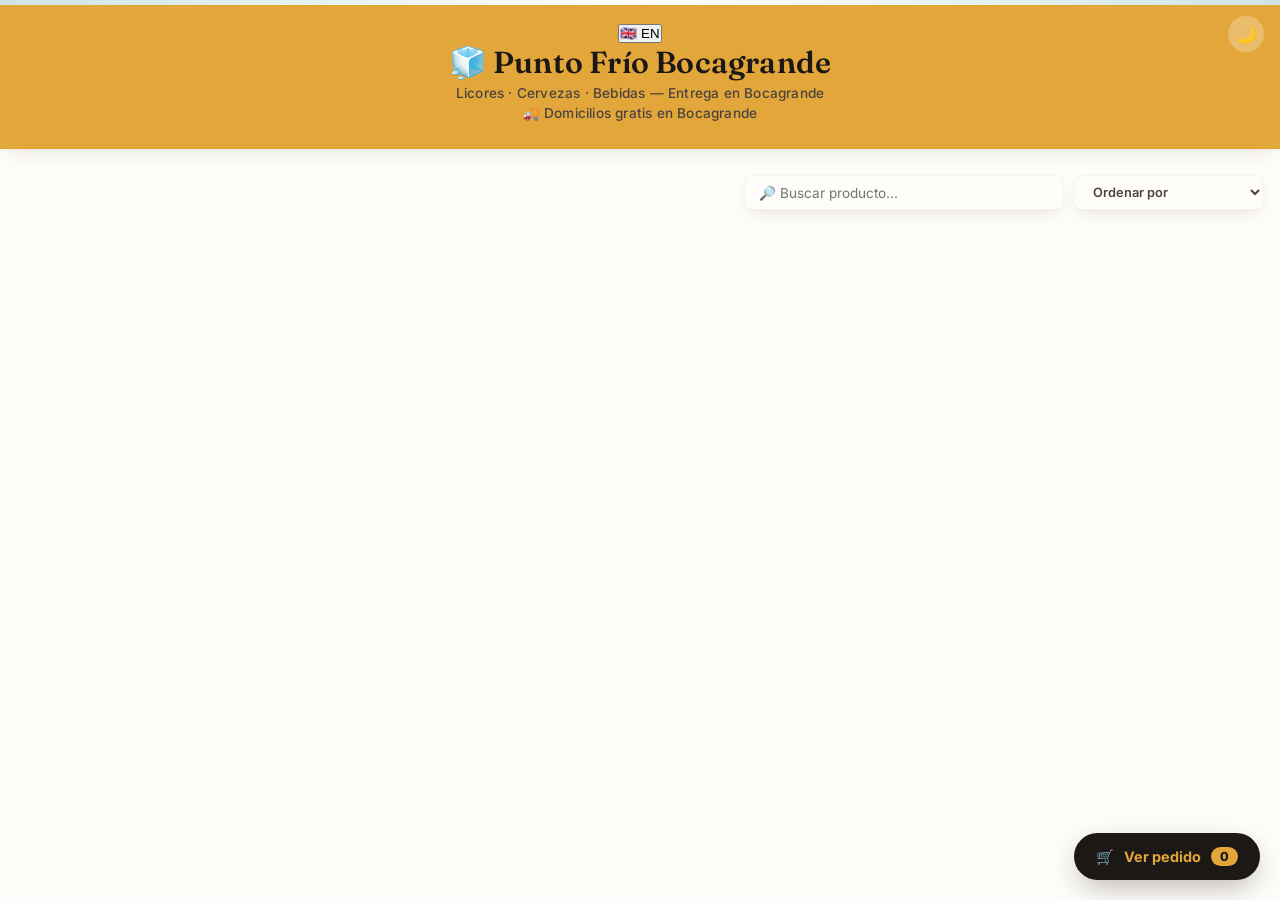
==== commit 69990659: "Update print statement from 'Hello' to 'Goodbye'" ====
--- a/index.html
+++ b/index.html
@@ -13,9 +13,11 @@
 <body>
 
 <header class="header">
+  <button id="btn-idioma" class="btn-idioma" title="Switch language / Cambiar idioma">🇬🇧 EN</button>
   <button id="btn-tema" class="btn-tema" title="Cambiar a modo oscuro">🌙</button>
   <h1>🧊 Punto Frío Bocagrande</h1>
-  <p>Licores · Cervezas · Bebidas — Entrega en Bocagrande</p>
+  <p data-i18n="tagline">Licores · Cervezas · Bebidas — Entrega en Bocagrande</p>
+  <p class="nota-domicilio-gratis" data-i18n="domicilio_gratis">🚚 Domicilios gratis en Bocagrande</p>
 </header>
 
 <div id="banner-tienda" class="banner-tienda oculto-banner"></div>
@@ -23,16 +25,16 @@
 <nav class="filtros" id="filtros"></nav>
 
 <div class="toolbar-tienda">
-  <input type="text" id="buscador-productos" class="buscador-productos" placeholder="🔎 Buscar producto..." />
+  <input type="text" id="buscador-productos" class="buscador-productos" data-i18n-placeholder="buscar_placeholder" placeholder="🔎 Buscar producto..." />
   <select id="selector-orden">
-    <option value="default">Ordenar por</option>
-    <option value="precio-asc">Precio: menor a mayor</option>
-    <option value="precio-desc">Precio: mayor a menor</option>
+    <option value="default" data-i18n="ordenar_default">Ordenar por</option>
+    <option value="precio-asc" data-i18n="ordenar_asc">Precio: menor a mayor</option>
+    <option value="precio-desc" data-i18n="ordenar_desc">Precio: mayor a menor</option>
   </select>
 </div>
 
 <section id="seccion-combos" class="oculto-banner" style="padding:6px 16px 4px;">
-  <h2 style="font-family:var(--fuente-display);font-size:1.15rem;margin-bottom:10px;">🎁 Combos</h2>
+  <h2 style="font-family:var(--fuente-display);font-size:1.15rem;margin-bottom:10px;" data-i18n="combos_titulo">🎁 Combos</h2>
   <div class="grid-productos" id="grid-combos" style="padding:0;"></div>
 </section>
 
@@ -42,7 +44,7 @@
 
 <!-- Botón flotante del carrito -->
 <div class="carrito-flotante" id="btn-carrito">
-  🛒 Ver pedido
+  🛒 <span data-i18n="ver_pedido">Ver pedido</span>
   <span class="badge" id="badge-carrito">0</span>
 </div>
 
@@ -50,27 +52,47 @@
 <div class="modal-overlay" id="modal-overlay">
   <div class="modal-carrito">
     <button class="btn-cerrar-modal" id="btn-cerrar-modal">✕</button>
-    <h2>Tu pedido 🧊</h2>
+    <h2>🧊 <span data-i18n="tu_pedido">Tu pedido</span></h2>
 
     <div id="lista-carrito"></div>
     <div id="medios-pago-tienda" class="medios-pago-tienda oculto-banner"></div>
     <div class="total-carrito" id="total-carrito">Total: $ 0</div>
 
     <form class="form-cliente" id="form-cliente">
-      <input type="text" id="cliente-nombre" placeholder="Nombre completo" required />
-      <input type="text" id="cliente-cedula" placeholder="Cédula o NIT (opcional, recomendado para factura electrónica)" />
-      <input type="email" id="cliente-correo" placeholder="Correo electrónico (opcional, recomendado para factura electrónica)" />
+      <input type="text" id="cliente-nombre" data-i18n-placeholder="nombre_placeholder" placeholder="Nombre completo" required />
+      <input type="text" id="cliente-cedula" data-i18n-placeholder="cedula_placeholder" placeholder="Cédula o NIT (opcional, recomendado para factura electrónica)" />
+      <input type="email" id="cliente-correo" data-i18n-placeholder="correo_placeholder" placeholder="Correo electrónico (opcional, recomendado para factura electrónica)" />
 
       <div class="campo-direccion">
-        <input type="text" id="cliente-direccion" placeholder="Dirección / Hotel en Bocagrande" required />
-        <button type="button" id="btn-compartir-ubicacion" class="btn-ubicacion">📍 Usar mi ubicación (Google Maps)</button>
+        <input type="text" id="cliente-direccion" data-i18n-placeholder="direccion_placeholder" placeholder="Dirección / Hotel en Bocagrande" required />
+        <button type="button" id="btn-compartir-ubicacion" class="btn-ubicacion" data-i18n="btn_ubicacion">📍 Usar mi ubicación (Google Maps)</button>
         <small id="nota-ubicacion" class="nota-ubicacion"></small>
         <input type="hidden" id="cliente-ubicacion-link" />
       </div>
 
-      <input type="tel" id="cliente-telefono" placeholder="Teléfono (opcional)" />
-      <button type="submit" class="btn-whatsapp">📲 Enviar pedido por WhatsApp</button>
+      <input type="tel" id="cliente-telefono" data-i18n-placeholder="telefono_placeholder" placeholder="Teléfono (opcional)" />
+      <textarea id="cliente-nota" rows="2" data-i18n-placeholder="nota_placeholder" placeholder="Nota o algo específico que quieras decirnos (opcional)"></textarea>
+
+      <label class="check-terminos">
+        <input type="checkbox" id="cliente-acepta-terminos" required />
+        <span><span data-i18n="terminos_prefix">Acepto los</span> <a href="#" id="link-terminos" data-i18n="terminos_link">Términos y condiciones</a> <span data-i18n="terminos_y">y la</span> <a href="#" id="link-datos" data-i18n="datos_link">Política de tratamiento de datos</a></span>
+      </label>
+
+      <button type="submit" class="btn-whatsapp"><span data-i18n="btn_enviar">📲 Enviar pedido por WhatsApp</span></button>
+      <p class="nota-atencion" data-i18n="nota_atencion">
+        Para una atención más rápida, por favor llama vía WhatsApp y notifícanos que tienes un pedido. ¡Gracias!
+      </p>
+      <button type="button" id="btn-olvidar-datos" class="btn-olvidar-datos oculto-banner" data-i18n="olvidar_datos">🗑 Olvidar mis datos guardados</button>
     </form>
+  </div>
+</div>
+
+<!-- Modal de Términos / Tratamiento de datos -->
+<div class="modal-overlay" id="modal-legal-overlay">
+  <div class="modal-legal">
+    <button class="btn-cerrar-modal" id="btn-cerrar-legal">✕</button>
+    <h2 id="titulo-legal"></h2>
+    <div id="contenido-legal"></div>
   </div>
 </div>
 
@@ -123,6 +145,158 @@
 function aplicarEstiloVisual(estilo) {
   document.documentElement.setAttribute("data-estilo", estilo || "clasico");
 }
+
+/* ---------------------------------------------------------------
+   IDIOMA (🇨🇴 ES / 🇬🇧 EN). Traduce toda la interfaz fija y las
+   etiquetas generadas por JS. Los nombres de producto, categorías,
+   combos y textos que tú escribes en el admin (banner, descripción
+   de combos) se muestran tal cual los escribiste — eso no se traduce
+   automáticamente.
+--------------------------------------------------------------- */
+const I18N = {
+  es: {
+    tagline: "Licores · Cervezas · Bebidas — Entrega en Bocagrande",
+    domicilio_gratis: "🚚 Domicilios gratis en Bocagrande",
+    buscar_placeholder: "🔎 Buscar producto...",
+    ordenar_default: "Ordenar por",
+    ordenar_asc: "Precio: menor a mayor",
+    ordenar_desc: "Precio: mayor a menor",
+    combos_titulo: "🎁 Combos",
+    todos: "Todos",
+    ver_pedido: "Ver pedido",
+    tu_pedido: "Tu pedido",
+    carrito_vacio: "Tu carrito está vacío 🧊",
+    total: "Total: ",
+    medios_pago_label: "Medios de pago:",
+    nombre_placeholder: "Nombre completo",
+    cedula_placeholder: "Cédula o NIT (opcional, recomendado para factura electrónica)",
+    correo_placeholder: "Correo electrónico (opcional, recomendado para factura electrónica)",
+    direccion_placeholder: "Dirección / Hotel en Bocagrande",
+    btn_ubicacion: "📍 Usar mi ubicación (Google Maps)",
+    telefono_placeholder: "Teléfono (opcional)",
+    nota_placeholder: "Nota o algo específico que quieras decirnos (opcional)",
+    terminos_prefix: "Acepto los",
+    terminos_link: "Términos y condiciones",
+    terminos_y: "y la",
+    datos_link: "Política de tratamiento de datos",
+    btn_enviar: "📲 Enviar pedido por WhatsApp",
+    nota_atencion: "Para una atención más rápida, por favor llama vía WhatsApp y notifícanos que tienes un pedido. ¡Gracias!",
+    olvidar_datos: "🗑 Olvidar mis datos guardados",
+    cerrado_banner: "🕐 Estamos cerrados en este momento — abrimos a las {hora}",
+    sin_productos_categoria: "No hay productos en esta categoría.",
+    caja_completa: "Caja completa ({n} uds)",
+    six_pack: "Six pack ({n} uds)",
+    unidad_suelta: "Unidad suelta",
+    traigo_envase: "Traigo envase —",
+    sin_envase: "Sin envase —",
+    disponibles_cajas: "Disponibles: {n} caja(s)",
+    disponibles_six: "Disponibles: {n} six(es)",
+    disponibles_unidad: "Disponibles: {n} unidad(es)",
+    sin_stock_modo: "Sin stock en este modo",
+    disponibles: "Disponibles: {n}",
+    sin_stock: "Sin stock",
+    cerrado_boton: "Cerrado",
+    agotado: "Agotado",
+    agregar: "Agregar",
+    combo_categoria: "Combo",
+    caja_x: "(caja x{n})",
+    six_x: "(six x{n})",
+    unidad_suelta_carrito: "(unidad suelta)",
+    trae_envase_check: "Traigo envase",
+    cu: "c/u",
+    geo_no_soportado: "⚠️ Tu navegador no permite compartir ubicación. Escribe la dirección manualmente.",
+    geo_obteniendo: "📡 Obteniendo tu ubicación...",
+    geo_error: "⚠️ No se pudo obtener tu ubicación (revisa los permisos del navegador). Escribe la dirección manualmente.",
+    geo_ok: "✅ Ubicación lista para enviar — {link}",
+    geo_ok_link_texto: "verla en el mapa",
+    alerta_cerrado: "Lo sentimos, ya estamos cerrados. Vuelve a intentarlo en nuestro horario de atención.",
+    alerta_carrito_vacio: "Tu carrito está vacío."
+  },
+  en: {
+    tagline: "Liquor · Beer · Beverages — Delivery in Bocagrande",
+    domicilio_gratis: "🚚 Free delivery in Bocagrande",
+    buscar_placeholder: "🔎 Search product...",
+    ordenar_default: "Sort by",
+    ordenar_asc: "Price: low to high",
+    ordenar_desc: "Price: high to low",
+    combos_titulo: "🎁 Combos",
+    todos: "All",
+    ver_pedido: "View order",
+    tu_pedido: "Your order",
+    carrito_vacio: "Your cart is empty 🧊",
+    total: "Total: ",
+    medios_pago_label: "Payment methods:",
+    nombre_placeholder: "Full name",
+    cedula_placeholder: "ID or Tax ID (optional, recommended for electronic invoice)",
+    correo_placeholder: "Email (optional, recommended for electronic invoice)",
+    direccion_placeholder: "Address / Hotel in Bocagrande",
+    btn_ubicacion: "📍 Share my location (Google Maps)",
+    telefono_placeholder: "Phone (optional)",
+    nota_placeholder: "Note or anything specific you'd like to tell us (optional)",
+    terminos_prefix: "I accept the",
+    terminos_link: "Terms and conditions",
+    terminos_y: "and the",
+    datos_link: "Data processing policy",
+    btn_enviar: "📲 Send order via WhatsApp",
+    nota_atencion: "For faster service, please call us on WhatsApp and let us know you placed an order. Thank you!",
+    olvidar_datos: "🗑 Forget my saved info",
+    cerrado_banner: "🕐 We're closed right now — we open at {hora}",
+    sin_productos_categoria: "No products in this category.",
+    caja_completa: "Full case ({n} units)",
+    six_pack: "Six-pack ({n} units)",
+    unidad_suelta: "Single unit",
+    traigo_envase: "I bring the bottle —",
+    sin_envase: "No returnable —",
+    disponibles_cajas: "Available: {n} case(s)",
+    disponibles_six: "Available: {n} six-pack(s)",
+    disponibles_unidad: "Available: {n} unit(s)",
+    sin_stock_modo: "Out of stock in this option",
+    disponibles: "Available: {n}",
+    sin_stock: "Out of stock",
+    cerrado_boton: "Closed",
+    agotado: "Sold out",
+    agregar: "Add",
+    combo_categoria: "Combo",
+    caja_x: "(case x{n})",
+    six_x: "(six-pack x{n})",
+    unidad_suelta_carrito: "(single unit)",
+    trae_envase_check: "I bring the bottle",
+    cu: "each",
+    geo_no_soportado: "⚠️ Your browser doesn't support sharing location. Please type your address manually.",
+    geo_obteniendo: "📡 Getting your location...",
+    geo_error: "⚠️ We couldn't get your location (check browser permissions). Please type your address manually.",
+    geo_ok: "✅ Location ready to send — {link}",
+    geo_ok_link_texto: "view on map",
+    alerta_cerrado: "Sorry, we're closed right now. Please try again during our business hours.",
+    alerta_carrito_vacio: "Your cart is empty."
+  }
+};
+
+let idioma = localStorage.getItem("pf-idioma") || "es";
+
+function t(clave, vars) {
+  let texto = (I18N[idioma] && I18N[idioma][clave]) || I18N.es[clave] || clave;
+  if (vars) Object.keys(vars).forEach((k) => { texto = texto.replace("{" + k + "}", vars[k]); });
+  return texto;
+}
+
+function aplicarIdioma() {
+  document.documentElement.lang = idioma;
+  document.querySelectorAll("[data-i18n]").forEach((el) => { el.textContent = t(el.dataset.i18n); });
+  document.querySelectorAll("[data-i18n-placeholder]").forEach((el) => { el.placeholder = t(el.dataset.i18nPlaceholder); });
+  document.getElementById("btn-idioma").textContent = idioma === "es" ? "🇬🇧 EN" : "🇨🇴 ES";
+  localStorage.setItem("pf-idioma", idioma);
+  renderFiltros();
+  renderProductos();
+  renderCombosTienda();
+  renderCarrito();
+  renderMediosPagoTienda();
+  evaluarEstadoTienda();
+}
+document.getElementById("btn-idioma").addEventListener("click", () => {
+  idioma = idioma === "es" ? "en" : "es";
+  aplicarIdioma();
+});
 
 let categorias = ["Todos"]; // se llena en tiempo real desde Firestore (colección "categorias")
 
@@ -255,7 +429,7 @@
 /* ---------- RENDER DE FILTROS ---------- */
 function renderFiltros() {
   filtrosEl.innerHTML = categorias.map(
-    (cat) => `<button class="filtro-btn ${cat === categoriaActiva ? "activo" : ""}" data-cat="${cat}">${cat}</button>`
+    (cat) => `<button class="filtro-btn ${cat === categoriaActiva ? "activo" : ""}" data-cat="${cat}">${cat === "Todos" ? t("todos") : cat}</button>`
   ).join("");
 
   filtrosEl.querySelectorAll(".filtro-btn").forEach((btn) => {
@@ -286,7 +460,7 @@
   }
 
   if (lista.length === 0) {
-    gridEl.innerHTML = `<p style="grid-column:1/-1;text-align:center;color:#999;padding:30px;">No hay productos en esta categoría.</p>`;
+    gridEl.innerHTML = `<p style="grid-column:1/-1;text-align:center;color:#999;padding:30px;">${t("sin_productos_categoria")}</p>`;
     return;
   }
 
@@ -302,9 +476,9 @@
       const permiteSueltaTienda = esCajaProducto && !!p.permiteVentaSuelta && !!p.mostrarSueltaEnTienda;
       const opcionesModo = esCajaProducto
         ? [
-            { valor: "caja", etiqueta: `Caja completa (${unidadesPorCaja} uds)`, precio: p.precio, factor: unidadesPorCaja },
-            permiteSixpackTienda ? { valor: "sixpack", etiqueta: `Six pack (${p.unidadesPorSixpack} uds)`, precio: p.precioSixpack, factor: Number(p.unidadesPorSixpack) || 1 } : null,
-            permiteSueltaTienda ? { valor: "suelta", etiqueta: "Unidad suelta", precio: p.precioUnidadSuelta, factor: 1 } : null
+            { valor: "caja", etiqueta: t("caja_completa", { n: unidadesPorCaja }), precio: p.precio, factor: unidadesPorCaja },
+            permiteSixpackTienda ? { valor: "sixpack", etiqueta: t("six_pack", { n: p.unidadesPorSixpack }), precio: p.precioSixpack, factor: Number(p.unidadesPorSixpack) || 1 } : null,
+            permiteSueltaTienda ? { valor: "suelta", etiqueta: t("unidad_suelta"), precio: p.precioUnidadSuelta, factor: 1 } : null
           ].filter(Boolean)
         : [];
       const modoActual = esCajaProducto ? (modoVentaSeleccionado[p.id] || "caja") : "caja";
@@ -318,10 +492,10 @@
 
       let stockTexto;
       if (esCajaProducto) {
-        const unidadEtiqueta = modoActual === "caja" ? "caja(s)" : modoActual === "sixpack" ? "six(es)" : "unidad(es)";
-        stockTexto = disponibleModoActual > 0 ? `Disponibles: ${disponibleModoActual} ${unidadEtiqueta}` : "Sin stock en este modo";
+        const claveUnidad = modoActual === "caja" ? "disponibles_cajas" : modoActual === "sixpack" ? "disponibles_six" : "disponibles_unidad";
+        stockTexto = disponibleModoActual > 0 ? t(claveUnidad, { n: disponibleModoActual }) : t("sin_stock_modo");
       } else {
-        stockTexto = agotadoTotal ? "Sin stock" : `Disponibles: ${p.stock}`;
+        stockTexto = agotadoTotal ? t("sin_stock") : t("disponibles", { n: p.stock });
       }
 
       const imgs = imagenesDe(p);
@@ -332,7 +506,7 @@
       <div class="card-producto">
         <div class="imagen-wrap" data-id="${p.id}">
           <img src="${imgSrc}" alt="${p.nombre}" loading="lazy" />
-          ${agotadoTotal ? `<span class="badge-agotado">Agotado</span>` : ""}
+          ${agotadoTotal ? `<span class="badge-agotado">${t("agotado")}</span>` : ""}
           ${
             imgs.length > 1
               ? `<div class="galeria-dots">${imgs
@@ -350,19 +524,19 @@
               ? `<div class="selector-modo-venta" data-id="${p.id}">
                    ${opcionesModo.map((op) => `<label><input type="radio" name="modo-${p.id}" value="${op.valor}" ${modoActual === op.valor ? "checked" : ""} /> ${op.etiqueta} — ${formatCOPLocal(op.precio)}</label>`).join("")}
                  </div>`
-              : (esCajaProducto ? `<span class="categoria" style="color:#1565C0;">Caja x${unidadesPorCaja}</span>` : "")
+              : (esCajaProducto ? `<span class="categoria" style="color:#1565C0;">${t("caja_x", { n: unidadesPorCaja })}</span>` : "")
           }
           ${
             infoPrecio.envaseAplica
               ? `<div class="selector-envase" data-id="${p.id}">
-                   <label><input type="radio" name="envase-${p.id}" value="con" ${conEnvase ? "checked" : ""} /> Traigo envase — ${formatCOPLocal(infoPrecio.precioCon)}</label>
-                   <label><input type="radio" name="envase-${p.id}" value="sin" ${!conEnvase ? "checked" : ""} /> Sin envase — ${formatCOPLocal(infoPrecio.precioSin)} <span class="nota-envase">(+${formatCOPLocal(Math.max(0, infoPrecio.precioSin - infoPrecio.precioCon))})</span></label>
+                   <label><input type="radio" name="envase-${p.id}" value="con" ${conEnvase ? "checked" : ""} /> ${t("traigo_envase")} ${formatCOPLocal(infoPrecio.precioCon)}</label>
+                   <label><input type="radio" name="envase-${p.id}" value="sin" ${!conEnvase ? "checked" : ""} /> ${t("sin_envase")} ${formatCOPLocal(infoPrecio.precioSin)} <span class="nota-envase">(+${formatCOPLocal(Math.max(0, infoPrecio.precioSin - infoPrecio.precioCon))})</span></label>
                  </div>`
               : ""
           }
           <span class="stock-info">${stockTexto}</span>
           <button class="btn-agregar ${sinStockModoActual ? "agotado" : ""}" data-id="${p.id}" ${sinStockModoActual ? "disabled" : ""}>
-            ${!tiendaAbierta ? "Cerrado" : sinStockModoActual ? "Agotado" : "Agregar"}
+            ${!tiendaAbierta ? t("cerrado_boton") : sinStockModoActual ? t("agotado") : t("agregar")}
           </button>
         </div>
       </div>`;
@@ -421,15 +595,15 @@
       <div class="card-producto">
         <div class="imagen-wrap">
           <img src="${c.imagen || "https://placehold.co/300x200/FFF3CD/999999?text=Combo"}" alt="${c.nombre}" loading="lazy" />
-          ${agotado && tiendaAbierta ? `<span class="badge-agotado">Agotado</span>` : ""}
+          ${agotado && tiendaAbierta ? `<span class="badge-agotado">${t("agotado")}</span>` : ""}
         </div>
         <div class="info">
-          <span class="categoria">Combo</span>
+          <span class="categoria">${t("combo_categoria")}</span>
           <span class="nombre">${c.nombre}</span>
           ${c.descripcion ? `<small style="color:var(--slate);">${c.descripcion}</small>` : ""}
           <span class="precio">${formatCOPLocal(c.precio)}</span>
           <button class="btn-agregar ${agotado ? "agotado" : ""}" data-combo-id="${c.id}" ${agotado ? "disabled" : ""}>
-            ${!tiendaAbierta ? "Cerrado" : agotado ? "Agotado" : "Agregar"}
+            ${!tiendaAbierta ? t("cerrado_boton") : agotado ? t("agotado") : t("agregar")}
           </button>
         </div>
       </div>`;
@@ -654,7 +828,7 @@
 
   if (!tiendaAbierta) {
     bannerEl.className = "banner-tienda banner-cerrado";
-    bannerEl.textContent = `🕐 Estamos cerrados en este momento — abrimos a las ${configTienda.horaApertura || ""}`;
+    bannerEl.textContent = t("cerrado_banner", { hora: configTienda.horaApertura || "" });
   } else if (configTienda.bannerActivo && configTienda.bannerTexto) {
     bannerEl.className = "banner-tienda banner-promo";
     bannerEl.textContent = configTienda.bannerTexto;
@@ -684,7 +858,7 @@
   }
   cont.className = "medios-pago-tienda";
   cont.innerHTML =
-    `<strong>Medios de pago:</strong> ` +
+    `<strong>${t("medios_pago_label")}</strong> ` +
     medios.map((m) => `${m.nombre}${m.dato ? ` (${m.dato})` : ""}`).join(" · ");
 }
 
@@ -822,8 +996,8 @@
 
 function renderCarrito() {
   if (carrito.length === 0) {
-    listaCarritoEl.innerHTML = `<div class="vacio-carrito">Tu carrito está vacío 🧊</div>`;
-    totalCarritoEl.textContent = "Total: $ 0";
+    listaCarritoEl.innerHTML = `<div class="vacio-carrito">${t("carrito_vacio")}</div>`;
+    totalCarritoEl.textContent = t("total") + "$ 0";
     return;
   }
 
@@ -832,17 +1006,17 @@
       (item) => `
       <div class="item-carrito" data-key="${item.key}">
         <div>
-          <strong>${item.nombre}</strong>${
-            item.modo === "caja" ? ` <small style="color:#1565C0;">(caja x${item.unidadesPorCaja})</small>` :
-            item.modo === "sixpack" ? ` <small style="color:#1565C0;">(six x${item.unidadesPorSixpack})</small>` :
-            item.modo === "suelta" ? ` <small style="color:#1565C0;">(unidad suelta)</small>` : ""
+          <strong>${item.esCombo ? "🎁 " : ""}${item.nombre}</strong>${
+            item.modo === "caja" ? ` <small style="color:#1565C0;">${t("caja_x", { n: item.unidadesPorCaja })}</small>` :
+            item.modo === "sixpack" ? ` <small style="color:#1565C0;">${t("six_x", { n: item.unidadesPorSixpack })}</small>` :
+            item.modo === "suelta" ? ` <small style="color:#1565C0;">${t("unidad_suelta_carrito")}</small>` : ""
           }<br/>
-          <small>${formatCOPLocal(item.precio)} c/u</small>
+          <small>${formatCOPLocal(item.precio)} ${t("cu")}</small>
           ${
             item.conEnvase !== null
               ? `<label style="display:flex;align-items:center;gap:5px;font-size:0.75rem;margin-top:4px;cursor:pointer;">
                    <input type="checkbox" class="chk-envase-carrito" data-key="${item.key}" ${item.conEnvase ? "checked" : ""} />
-                   Traigo envase
+                   ${t("trae_envase_check")}
                  </label>`
               : ""
           }
@@ -913,7 +1087,7 @@
   });
 
   const total = carrito.reduce((acc, i) => acc + i.cantidad * i.precio, 0);
-  totalCarritoEl.textContent = "Total: " + formatCOPLocal(total);
+  totalCarritoEl.textContent = t("total") + formatCOPLocal(total);
 }
 
 /* ---------- MODAL ---------- */
@@ -928,23 +1102,90 @@
   if (e.target === modalOverlay) modalOverlay.classList.remove("abierto");
 });
 
+/* ---------- TÉRMINOS Y CONDICIONES / TRATAMIENTO DE DATOS ---------- */
+const TEXTO_TERMINOS = {
+  es: `
+  <p>Al hacer un pedido en Punto Frío Bocagrande, aceptas lo siguiente:</p>
+  <ul>
+    <li><strong>Venta de licor:</strong> vendemos licor y cerveza únicamente a personas mayores de 18 años. Quien recibe el pedido puede tener que mostrar un documento de identidad al domiciliario; si no se puede verificar la edad, nos reservamos el derecho de no entregar el pedido.</li>
+    <li><strong>Pedidos:</strong> se confirman por WhatsApp. Los precios, la disponibilidad y las promociones pueden cambiar sin previo aviso. El pedido queda en firme una vez lo confirmamos por WhatsApp.</li>
+    <li><strong>Pagos:</strong> según los medios de pago que se muestran en la tienda al momento de tu compra.</li>
+    <li><strong>Entregas:</strong> los domicilios son gratis dentro de Bocagrande. Los tiempos son estimados y pueden variar según la demanda, el clima o la disponibilidad del domiciliario.</li>
+    <li><strong>Devoluciones:</strong> no se aceptan devoluciones de productos ya entregados y en buen estado. Si el producto llegó dañado, vencido o es distinto al pedido, repórtalo al momento de la entrega o inmediatamente después por WhatsApp para resolverlo.</li>
+    <li>Podemos actualizar estos términos en cualquier momento; la versión vigente es la que se muestra aquí.</li>
+  </ul>`,
+  en: `
+  <p>By placing an order with Punto Frío Bocagrande, you agree to the following:</p>
+  <ul>
+    <li><strong>Liquor sales:</strong> we sell liquor and beer only to people over 18 years old. Whoever receives the order may be asked to show ID to the delivery person; if age cannot be verified, we reserve the right not to deliver the order.</li>
+    <li><strong>Orders:</strong> confirmed via WhatsApp. Prices, availability and promotions may change without notice. The order is final once we confirm it on WhatsApp.</li>
+    <li><strong>Payments:</strong> according to the payment methods shown in the store at the time of your purchase.</li>
+    <li><strong>Delivery:</strong> delivery is free within Bocagrande. Times are estimates and may vary depending on demand, weather, or driver availability.</li>
+    <li><strong>Returns:</strong> we don't accept returns of products already delivered in good condition. If a product arrives damaged, expired, or different from what you ordered, report it upon delivery or right after via WhatsApp so we can fix it.</li>
+    <li>We may update these terms at any time; the version shown here is the one currently in effect.</li>
+  </ul>`
+};
+
+const TEXTO_DATOS = {
+  es: `
+  <p>En cumplimiento de la Ley 1581 de 2012 (protección de datos personales) te informamos:</p>
+  <ul>
+    <li><strong>Responsable:</strong> Punto Frío Bocagrande, Cartagena, Colombia.</li>
+    <li><strong>Datos que recolectamos:</strong> nombre, cédula o NIT (si lo compartes), correo electrónico (si lo compartes), dirección de entrega, teléfono y tu ubicación de Google Maps si decides compartirla.</li>
+    <li><strong>Para qué los usamos:</strong> procesar y entregar tu pedido, generar la factura electrónica cuando corresponda, contactarte sobre el estado de tu pedido, y si participas, gestionar tu programa de puntos.</li>
+    <li><strong>Dónde se guardan:</strong> en servidores de Google Firebase, con medidas de seguridad estándar de la plataforma. Tu nombre, dirección y teléfono también se guardan en tu propio navegador (localStorage) si eliges que los recordemos para tu próxima compra — puedes borrarlos cuando quieras desde el botón "Olvidar mis datos guardados".</li>
+    <li><strong>Tus derechos:</strong> puedes conocer, actualizar, corregir o pedir la eliminación de tus datos en cualquier momento escribiéndonos por WhatsApp.</li>
+    <li>Necesitamos tu autorización para poder procesar tu pedido; sin ella no podemos atenderlo.</li>
+  </ul>`,
+  en: `
+  <p>In compliance with Colombian Law 1581 of 2012 (personal data protection), we inform you:</p>
+  <ul>
+    <li><strong>Data controller:</strong> Punto Frío Bocagrande, Cartagena, Colombia.</li>
+    <li><strong>Data we collect:</strong> name, ID or Tax ID (if shared), email (if shared), delivery address, phone number, and your Google Maps location if you choose to share it.</li>
+    <li><strong>What we use it for:</strong> processing and delivering your order, generating the electronic invoice when applicable, contacting you about your order status, and, if you participate, managing your loyalty points.</li>
+    <li><strong>Where it's stored:</strong> on Google Firebase servers, with the platform's standard security measures. Your name, address and phone are also stored in your own browser (localStorage) if you choose to have us remember them for your next order — you can delete them anytime with the "Forget my saved info" button.</li>
+    <li><strong>Your rights:</strong> you can know, update, correct or request deletion of your data at any time by writing to us on WhatsApp.</li>
+    <li>We need your authorization to process your order; without it we can't fulfill it.</li>
+  </ul>`
+};
+
+function abrirModalLegal(tituloClave, contenidoObj) {
+  document.getElementById("titulo-legal").textContent = t(tituloClave);
+  document.getElementById("contenido-legal").innerHTML = contenidoObj[idioma] || contenidoObj.es;
+  document.getElementById("modal-legal-overlay").classList.add("abierto");
+}
+document.getElementById("link-terminos").addEventListener("click", (e) => {
+  e.preventDefault();
+  abrirModalLegal("terminos_link", TEXTO_TERMINOS);
+});
+document.getElementById("link-datos").addEventListener("click", (e) => {
+  e.preventDefault();
+  abrirModalLegal("datos_link", TEXTO_DATOS);
+});
+document.getElementById("btn-cerrar-legal").addEventListener("click", () => {
+  document.getElementById("modal-legal-overlay").classList.remove("abierto");
+});
+document.getElementById("modal-legal-overlay").addEventListener("click", (e) => {
+  if (e.target.id === "modal-legal-overlay") e.currentTarget.classList.remove("abierto");
+});
+
 /* ---------- COMPARTIR UBICACIÓN POR GOOGLE MAPS ---------- */
 document.getElementById("btn-compartir-ubicacion").addEventListener("click", () => {
   const nota = document.getElementById("nota-ubicacion");
   if (!navigator.geolocation) {
-    nota.textContent = "⚠️ Tu navegador no permite compartir ubicación. Escribe la dirección manualmente.";
+    nota.textContent = t("geo_no_soportado");
     return;
   }
-  nota.textContent = "📡 Obteniendo tu ubicación...";
+  nota.textContent = t("geo_obteniendo");
   navigator.geolocation.getCurrentPosition(
     (pos) => {
       const { latitude, longitude } = pos.coords;
       const link = `https://www.google.com/maps?q=${latitude},${longitude}`;
       document.getElementById("cliente-ubicacion-link").value = link;
-      nota.innerHTML = `✅ Ubicación lista para enviar — <a href="${link}" target="_blank" rel="noopener">verla en el mapa</a>`;
+      nota.innerHTML = t("geo_ok", { link: `<a href="${link}" target="_blank" rel="noopener">${t("geo_ok_link_texto")}</a>` });
     },
     () => {
-      nota.textContent = "⚠️ No se pudo obtener tu ubicación (revisa los permisos del navegador). Escribe la dirección manualmente.";
+      nota.textContent = t("geo_error");
     },
     { enableHighAccuracy: true, timeout: 10000 }
   );
@@ -954,11 +1195,11 @@
 document.getElementById("form-cliente").addEventListener("submit", (e) => {
   e.preventDefault();
   if (!tiendaAbierta) {
-    alert("Lo sentimos, ya estamos cerrados. Vuelve a intentarlo en nuestro horario de atención.");
+    alert(t("alerta_cerrado"));
     return;
   }
   if (carrito.length === 0) {
-    alert("Tu carrito está vacío.");
+    alert(t("alerta_carrito_vacio"));
     return;
   }
 
@@ -968,23 +1209,77 @@
     correo: document.getElementById("cliente-correo").value.trim(),
     direccion: document.getElementById("cliente-direccion").value.trim(),
     ubicacionLink: document.getElementById("cliente-ubicacion-link").value.trim(),
-    telefono: document.getElementById("cliente-telefono").value.trim()
+    telefono: document.getElementById("cliente-telefono").value.trim(),
+    nota: document.getElementById("cliente-nota").value.trim()
   };
+
+  guardarDatosClienteGuardados({
+    nombre: cliente.nombre,
+    direccion: cliente.direccion,
+    telefono: cliente.telefono,
+    ubicacionLink: cliente.ubicacionLink
+  });
 
   const url = generarLinkWhatsApp(carrito, cliente, NUMERO_WHATSAPP_NEGOCIO);
   window.open(url, "_blank");
 
-  // Limpiar carrito y formulario después de enviar
+  // Limpiar carrito después de enviar (los datos de contacto se mantienen para la próxima compra)
   carrito = [];
   actualizarBadge();
   renderCarrito();
+  modalOverlay.classList.remove("abierto");
+});
+
+/* ---------------------------------------------------------------
+   RECORDAR MIS DATOS (localStorage, sin necesidad de cuenta):
+   guarda nombre/dirección/teléfono/ubicación tras el primer pedido
+   y los usa para prellenar el formulario la próxima vez.
+--------------------------------------------------------------- */
+const CLAVE_DATOS_CLIENTE = "pf-datos-cliente";
+
+function guardarDatosClienteGuardados(datos) {
+  if (!datos.nombre && !datos.direccion && !datos.telefono) return;
+  localStorage.setItem(CLAVE_DATOS_CLIENTE, JSON.stringify(datos));
+}
+
+function cargarDatosClienteGuardados() {
+  let datos;
+  try {
+    datos = JSON.parse(localStorage.getItem(CLAVE_DATOS_CLIENTE) || "null");
+  } catch {
+    datos = null;
+  }
+  const btnOlvidar = document.getElementById("btn-olvidar-datos");
+  if (!datos) {
+    btnOlvidar.classList.add("oculto-banner");
+    return;
+  }
+  document.getElementById("cliente-nombre").value = datos.nombre || "";
+  document.getElementById("cliente-direccion").value = datos.direccion || "";
+  document.getElementById("cliente-telefono").value = datos.telefono || "";
+  if (datos.ubicacionLink) {
+    document.getElementById("cliente-ubicacion-link").value = datos.ubicacionLink;
+    document.getElementById("nota-ubicacion").innerHTML = t("geo_ok", {
+      link: `<a href="${datos.ubicacionLink}" target="_blank" rel="noopener">${t("geo_ok_link_texto")}</a>`
+    });
+  }
+  btnOlvidar.classList.remove("oculto-banner");
+}
+
+document.getElementById("btn-olvidar-datos").addEventListener("click", () => {
+  localStorage.removeItem(CLAVE_DATOS_CLIENTE);
+  document.getElementById("cliente-nombre").value = "";
+  document.getElementById("cliente-direccion").value = "";
+  document.getElementById("cliente-telefono").value = "";
   document.getElementById("cliente-ubicacion-link").value = "";
   document.getElementById("nota-ubicacion").textContent = "";
-  modalOverlay.classList.remove("abierto");
-});
+  document.getElementById("btn-olvidar-datos").classList.add("oculto-banner");
+});
+
+cargarDatosClienteGuardados();
 
 /* ---------- INICIO ---------- */
-renderFiltros();
+aplicarIdioma();
 </script>
 </body>
 </html>
--- a/css/styles.css
+++ b/css/styles.css
@@ -319,6 +319,7 @@
   font-weight: 700;
   font-size: 0.88rem;
 }
+.oculto-banner { display: none; }
 .banner-tienda.oculto-banner { display: none; }
 .banner-cerrado { background: var(--danger); color: #fff; }
 .banner-promo { background: var(--chip-oscuro); color: var(--amber); }
@@ -721,6 +722,22 @@
   background: var(--paper-alt);
 }
 
+.modal-legal {
+  position: relative;
+  background: var(--paper);
+  width: 100%;
+  max-width: 480px;
+  border-radius: 22px 22px 0 0;
+  padding: 26px 20px 26px;
+  max-height: 82vh;
+  overflow-y: auto;
+  animation: subir 0.22s ease;
+}
+.modal-legal h2 { margin-bottom: 12px; font-family: var(--fuente-display); color: var(--ink); }
+.modal-legal ul { padding-left: 20px; margin: 0; }
+.modal-legal li { margin-bottom: 10px; font-size: 0.88rem; color: var(--ink-soft); line-height: 1.5; }
+.modal-legal p { font-size: 0.88rem; color: var(--ink-soft); line-height: 1.5; }
+
 @keyframes subir { from { transform: translateY(24px); opacity: 0; } to { transform: translateY(0); opacity: 1; } }
 
 .modal-carrito h2 {
@@ -806,6 +823,17 @@
   color: var(--ink);
 }
 
+.medios-pago-tienda {
+  font-size: 0.8rem;
+  color: var(--ink-soft);
+  background: var(--frost);
+  border: 1px solid var(--frost-line);
+  border-radius: var(--radio-sm);
+  padding: 8px 10px;
+  margin-top: 10px;
+}
+.medios-pago-tienda.oculto-banner { display: none; }
+
 .btn-whatsapp {
   width: 100%;
   background: var(--whatsapp);
@@ -820,9 +848,31 @@
   align-items: center;
   justify-content: center;
   gap: 8px;
+  margin-top: 14px;
   transition: filter 0.15s ease;
 }
 .btn-whatsapp:hover { filter: brightness(0.94); }
+
+.nota-atencion {
+  margin-top: 10px;
+  font-size: 0.78rem;
+  color: var(--slate);
+  text-align: center;
+  line-height: 1.4;
+}
+
+.check-terminos {
+  display: flex;
+  align-items: flex-start;
+  gap: 8px;
+  margin-top: 12px;
+  font-size: 0.78rem;
+  color: var(--ink-soft);
+  line-height: 1.4;
+  cursor: pointer;
+}
+.check-terminos input { width: auto; margin: 2px 0 0; flex: none; }
+.check-terminos a { color: var(--amber-deep); font-weight: 700; text-decoration: underline; }
 
 .btn-cerrar-modal {
   background: none;
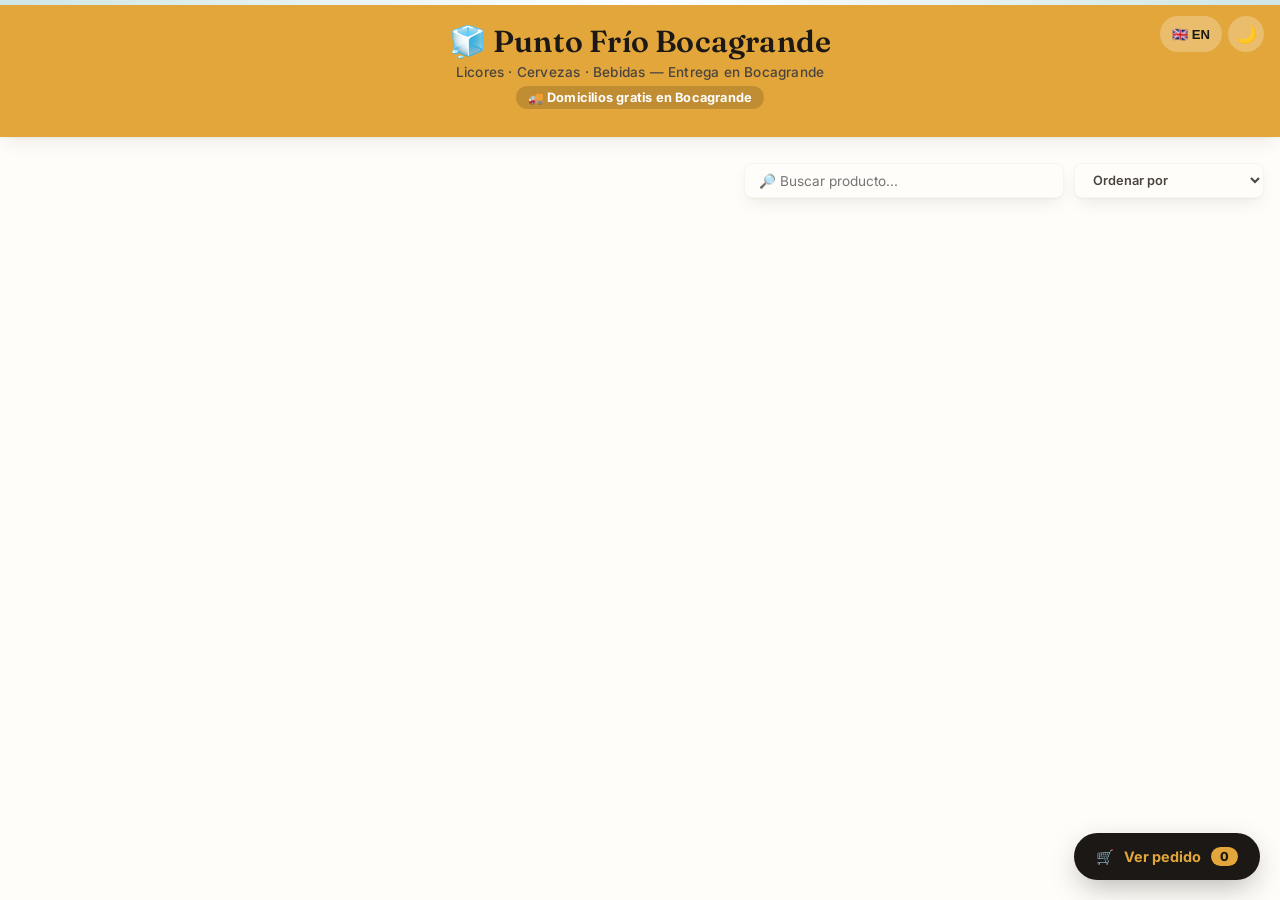
==== commit 8f19d638: "Remove product image click event for detail modal Removed click event listener for product image det" ====
--- a/index.html
+++ b/index.html
@@ -418,13 +418,8 @@
   if (e.key === "ArrowRight") document.getElementById("lightbox-next").click();
 });
 
-// Delegado: clic en la imagen de un producto abre el detalle completo (fotos + precios)
-gridEl.addEventListener("click", (e) => {
-  if (e.target.classList.contains("dot")) return; // los puntos ya cambian de foto por su cuenta
-  const wrap = e.target.closest(".imagen-wrap");
-  if (!wrap) return;
-  abrirDetalleProducto(wrap.dataset.id);
-});
+// (Se quitó el modal de detalle al hacer clic en la imagen — la tarjeta ya muestra
+// foto, precio y opciones completas, así que no hacía falta un paso extra.)
 
 /* ---------- RENDER DE FILTROS ---------- */
 function renderFiltros() {
--- a/css/styles.css
+++ b/css/styles.css
@@ -199,6 +199,34 @@
 }
 .btn-tema:hover { background: rgba(255,255,255,0.4); }
 
+.btn-idioma {
+  position: absolute;
+  top: 16px;
+  right: 58px;
+  background: rgba(255,255,255,0.25);
+  border: none;
+  padding: 0 12px;
+  height: 36px;
+  border-radius: 999px;
+  font-size: 0.82rem;
+  font-weight: 700;
+  cursor: pointer;
+  z-index: 5;
+  color: inherit;
+}
+.btn-idioma:hover { background: rgba(255,255,255,0.4); }
+
+.header p.nota-domicilio-gratis {
+  margin-top: 6px;
+  font-size: 0.8rem;
+  font-weight: 700;
+  color: #fff;
+  background: rgba(0,0,0,0.15);
+  display: inline-block;
+  padding: 4px 12px;
+  border-radius: 999px;
+}
+
 * { box-sizing: border-box; margin: 0; padding: 0; }
 
 *:focus-visible {
@@ -874,6 +902,17 @@
 .check-terminos input { width: auto; margin: 2px 0 0; flex: none; }
 .check-terminos a { color: var(--amber-deep); font-weight: 700; text-decoration: underline; }
 
+.btn-olvidar-datos {
+  display: block;
+  margin: 10px auto 0;
+  background: none;
+  border: none;
+  font-size: 0.74rem;
+  color: var(--slate);
+  text-decoration: underline;
+  cursor: pointer;
+}
+
 .btn-cerrar-modal {
   background: none;
   border: none;
